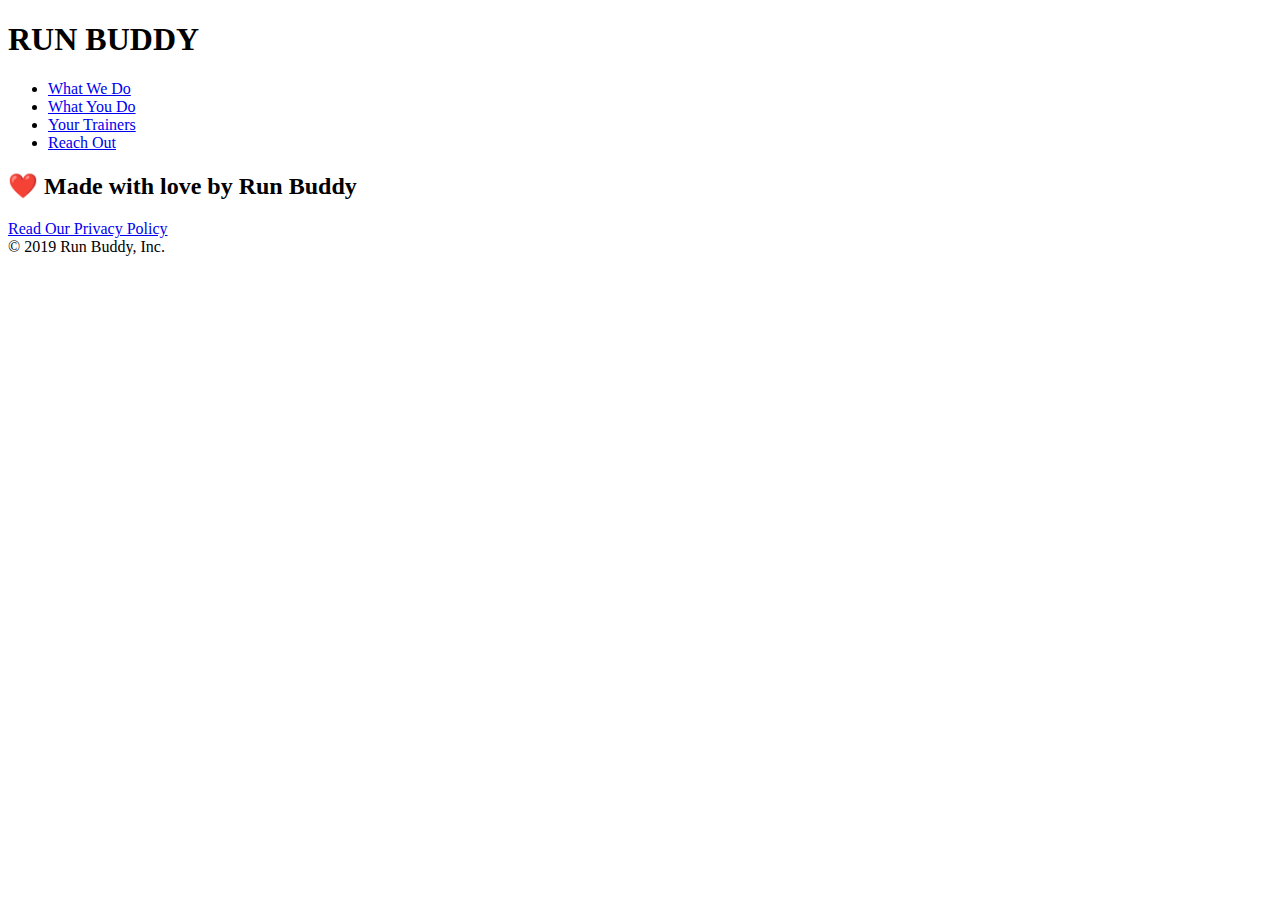
==== privacy-policy.html @ 5f7b5aab "header and footer" ====
<!DOCTYPE html>
<html lang="en">
  <head>
    <meta charset="UTF-8" />
    <title>Privacy Policy - Run Buddy</title>
  </head>
  <body>
    <header>
        <h1>
            <a>RUN BUDDY</a>
        </h1>
        <nav>
            <!-- Unordered list element -->
            <ul>
                <!-- List item element -->
                <li>
                    <!-- Anchor element -->
                    <a href="./index.html#what-we-do">What We Do</a>
                </li>
                <li>
                    <a href="./index.html#what-you-do">What You Do</a>
                </li>
                <li>
                    <a href="./index.html#your-trainers">Your Trainers</a>
                </li>
                <li>
                    <a href="./index.html#reach-out">Reach Out</a>
                </li>
            </ul>
        </nav>
    </header>
    <section class="hero">

    </section>
    <footer>
        <h2>❤️ Made with love by Run Buddy</h2>
        <div>
            <a href="#">Read Our Privacy Policy</a><br />
            &copy; 2019 Run Buddy, Inc.
        </div>
    </footer>
  </body>
</html>
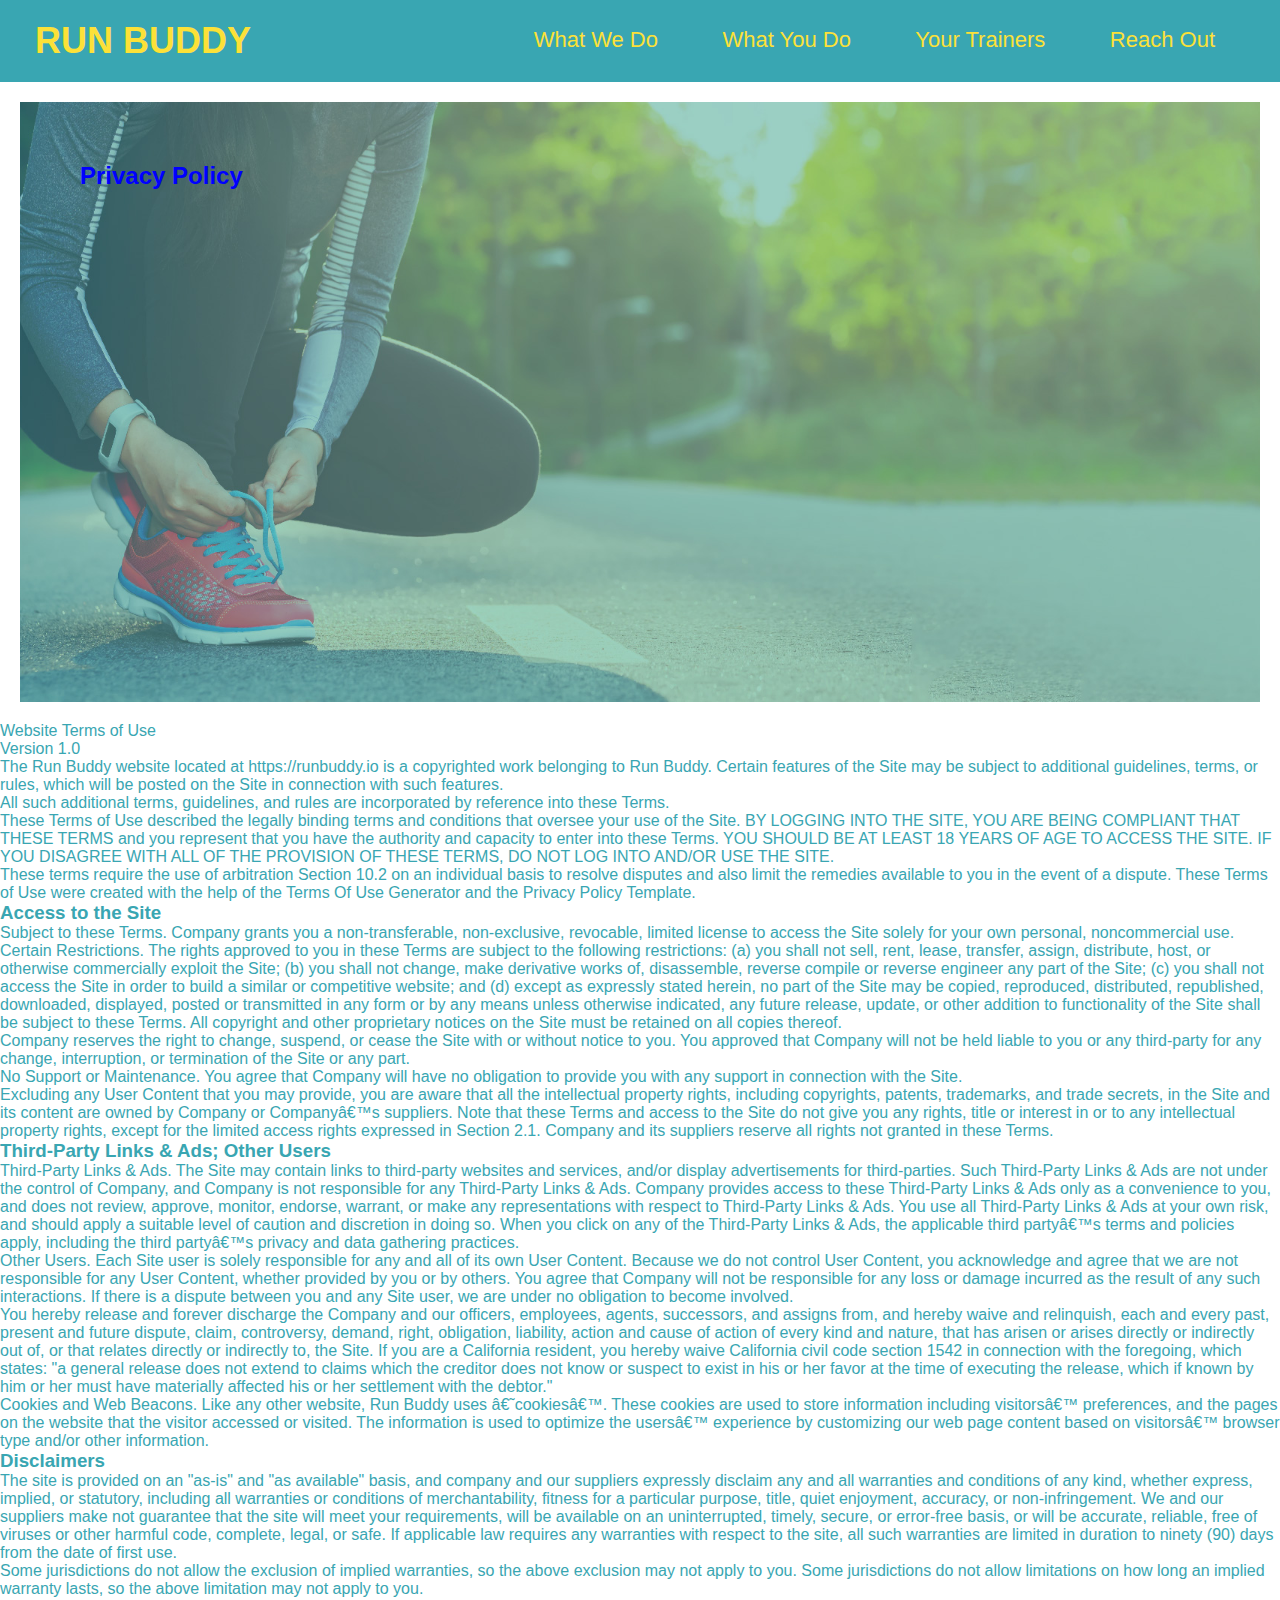
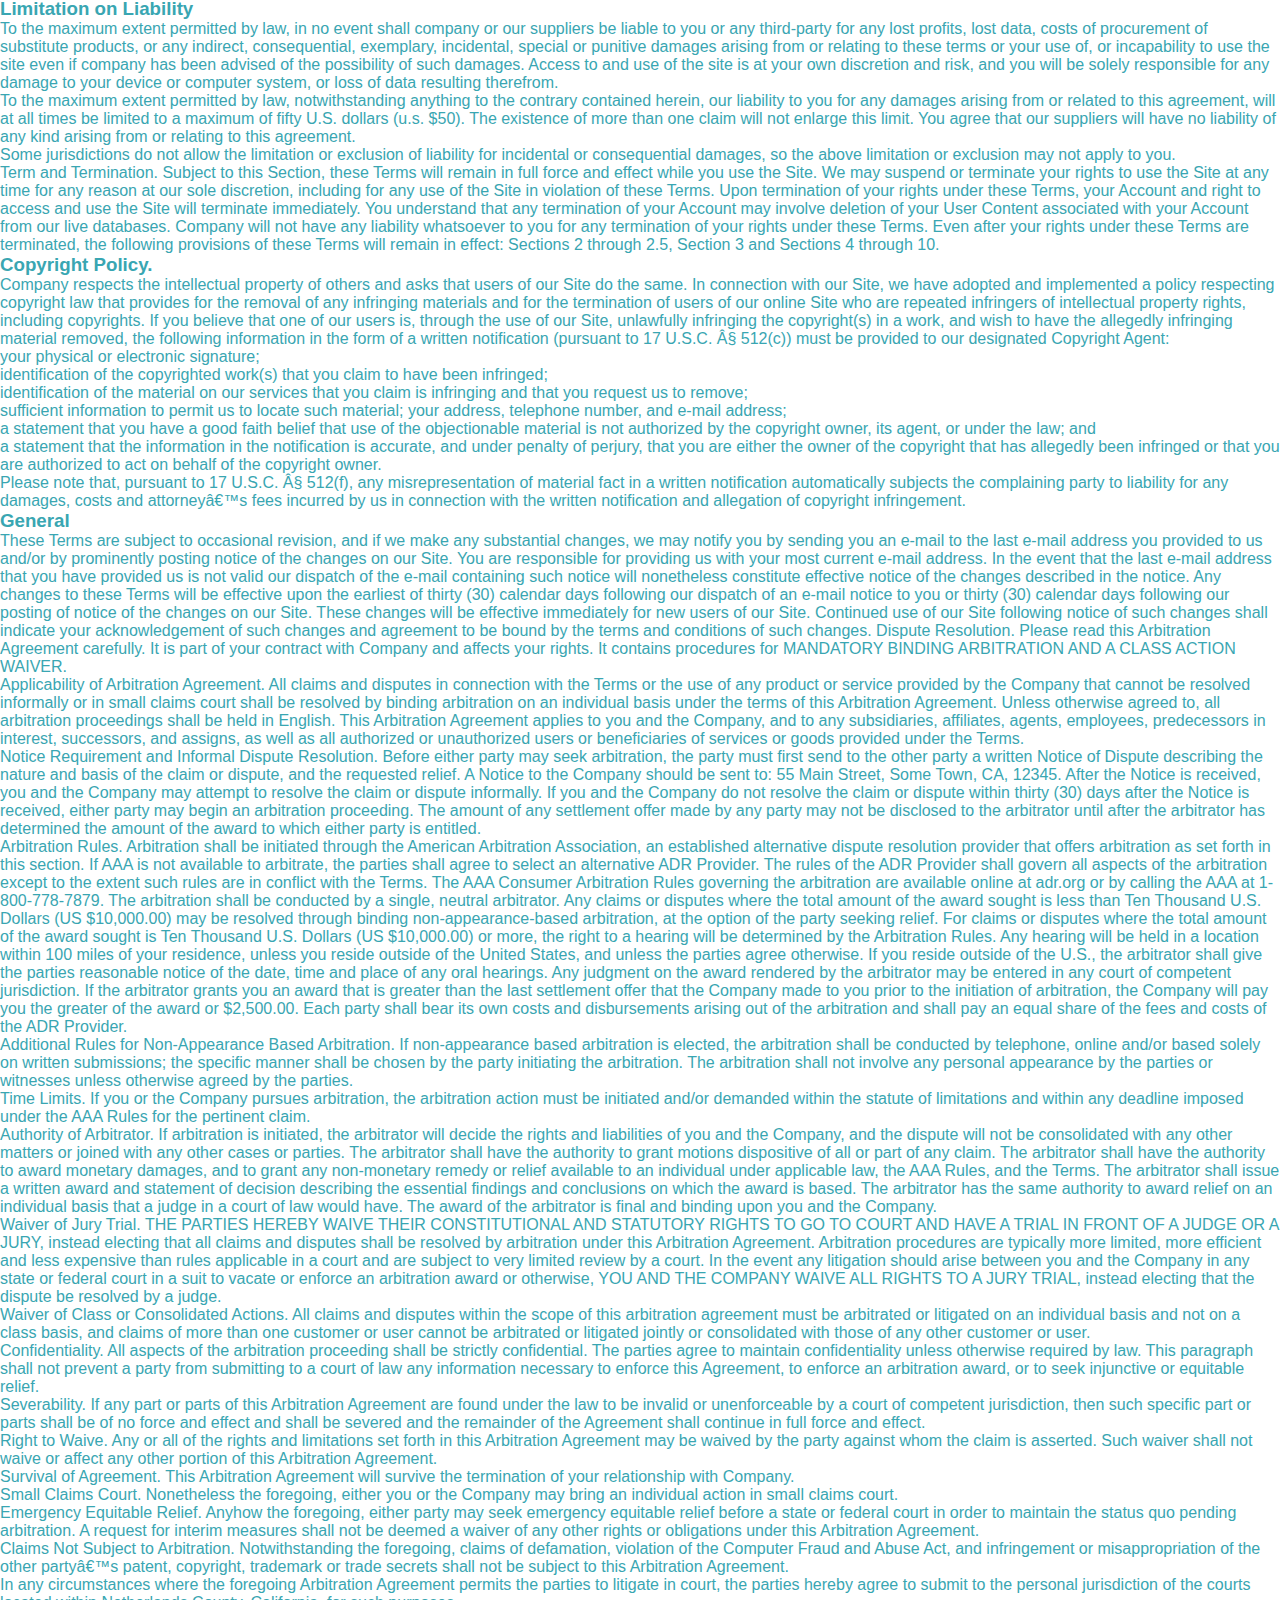
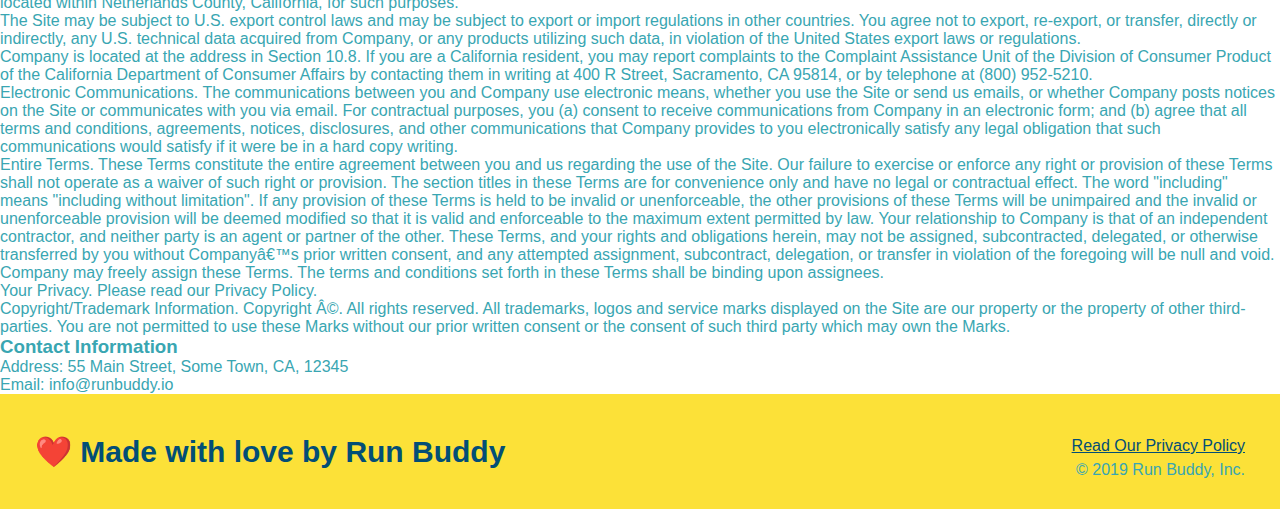
==== commit 3f3e378a: "privacy policy text added" ====
--- a/privacy-policy.html
+++ b/privacy-policy.html
@@ -1,6 +1,7 @@
 <!DOCTYPE html>
 <html lang="en">
   <head>
+    <link rel="stylesheet" href="./assets/css/2ndstyle.css"/>
     <meta charset="UTF-8" />
     <title>Privacy Policy - Run Buddy</title>
   </head>
@@ -30,8 +31,432 @@
         </nav>
     </header>
     <section class="hero">
-
+        <h2 class="page-title">
+            Privacy Policy
+        </h2>    
     </section>
+    <article class="secondary-content">
+        
+      <p>
+        Website Terms of Use
+      </p>
+
+      <p>
+        Version 1.0
+      </p>
+
+      <p>
+        The Run Buddy website located at https://runbuddy.io is a copyrighted work belonging to Run Buddy. Certain
+        features of the Site may be subject to additional guidelines, terms, or rules, which will be posted on the Site
+        in connection with such features.
+      </p>
+
+      <p>
+        All such additional terms, guidelines, and rules are incorporated by reference into these Terms.
+      </p>
+
+      <p>
+        These Terms of Use described the legally binding terms and conditions that oversee your use of the Site. BY
+        LOGGING INTO THE SITE, YOU ARE BEING COMPLIANT THAT THESE TERMS and you represent that you have the authority
+        and capacity to enter into these Terms. YOU SHOULD BE AT LEAST 18 YEARS OF AGE TO ACCESS THE SITE. IF YOU
+        DISAGREE WITH ALL OF THE PROVISION OF THESE TERMS, DO NOT LOG INTO AND/OR USE THE SITE.
+      </p>
+
+      <p>
+        These terms require the use of arbitration Section 10.2 on an individual basis to resolve disputes and also
+        limit the remedies available to you in the event of a dispute. These Terms of Use were created with the help of
+        the Terms Of Use Generator and the Privacy Policy Template.
+      </p>
+
+      <h3>
+        Access to the Site
+      </h3>
+
+      <p>
+        Subject to these Terms. Company grants you a non-transferable, non-exclusive, revocable, limited license to
+        access the Site solely for your own personal, noncommercial use.
+      </p>
+
+      <p>
+        Certain Restrictions. The rights approved to you in these Terms are subject to the following restrictions: (a)
+        you shall not sell, rent, lease, transfer, assign, distribute, host, or otherwise commercially exploit the Site;
+        (b) you shall not change, make derivative works of, disassemble, reverse compile or reverse engineer any part of
+        the Site; (c) you shall not access the Site in order to build a similar or competitive website; and (d) except
+        as expressly stated herein, no part of the Site may be copied, reproduced, distributed, republished, downloaded,
+        displayed, posted or transmitted in any form or by any means unless otherwise indicated, any future release,
+        update, or other addition to functionality of the Site shall be subject to these Terms. All copyright and other
+        proprietary notices on the Site must be retained on all copies thereof.
+      </p>
+
+      <p>
+        Company reserves the right to change, suspend, or cease the Site with or without notice to you. You approved
+        that Company will not be held liable to you or any third-party for any change, interruption, or termination of
+        the Site or any part.
+      </p>
+
+      <p>
+        No Support or Maintenance. You agree that Company will have no obligation to provide you with any support in
+        connection with the Site.
+      </p>
+
+      <p>
+        Excluding any User Content that you may provide, you are aware that all the intellectual property rights,
+        including copyrights, patents, trademarks, and trade secrets, in the Site and its content are owned by Company
+        or Companyâ€™s suppliers. Note that these Terms and access to the Site do not give you any rights, title or
+        interest in or to any intellectual property rights, except for the limited access rights expressed in Section
+        2.1. Company and its suppliers reserve all rights not granted in these Terms.
+      </p>
+
+      <h3>
+        Third-Party Links & Ads; Other Users
+      </h3>
+
+      <p>
+        Third-Party Links & Ads. The Site may contain links to third-party websites and services, and/or display
+        advertisements for third-parties. Such Third-Party Links & Ads are not under the control of Company, and Company
+        is not responsible for any Third-Party Links & Ads. Company provides access to these Third-Party Links & Ads
+        only as a convenience to you, and does not review, approve, monitor, endorse, warrant, or make any
+        representations with respect to Third-Party Links & Ads. You use all Third-Party Links & Ads at your own risk,
+        and should apply a suitable level of caution and discretion in doing so. When you click on any of the
+        Third-Party Links & Ads, the applicable third partyâ€™s terms and policies apply, including the third partyâ€™s
+        privacy and data gathering practices.
+      </p>
+
+      <p>
+        Other Users. Each Site user is solely responsible for any and all of its own User Content. Because we do not
+        control User Content, you acknowledge and agree that we are not responsible for any User Content, whether
+        provided by you or by others. You agree that Company will not be responsible for any loss or damage incurred as
+        the result of any such interactions. If there is a dispute between you and any Site user, we are under no
+        obligation to become involved.
+      </p>
+
+      <p>
+        You hereby release and forever discharge the Company and our officers, employees, agents, successors, and
+        assigns from, and hereby waive and relinquish, each and every past, present and future dispute, claim,
+        controversy, demand, right, obligation, liability, action and cause of action of every kind and nature, that has
+        arisen or arises directly or indirectly out of, or that relates directly or indirectly to, the Site. If you are
+        a California resident, you hereby waive California civil code section 1542 in connection with the foregoing,
+        which states: "a general release does not extend to claims which the creditor does not know or suspect to exist
+        in his or her favor at the time of executing the release, which if known by him or her must have materially
+        affected his or her settlement with the debtor."
+      </p>
+
+      <p>
+        Cookies and Web Beacons. Like any other website, Run Buddy uses â€˜cookiesâ€™. These cookies are used to store
+        information including visitorsâ€™ preferences, and the pages on the website that the visitor accessed or visited.
+        The information is used to optimize the usersâ€™ experience by customizing our web page content based on visitorsâ€™
+        browser type and/or other information.
+      </p>
+
+      <h3>
+        Disclaimers
+      </h3>
+
+      <p>
+        The site is provided on an "as-is" and "as available" basis, and company and our suppliers expressly disclaim
+        any and all warranties and conditions of any kind, whether express, implied, or statutory, including all
+        warranties or conditions of merchantability, fitness for a particular purpose, title, quiet enjoyment, accuracy,
+        or non-infringement. We and our suppliers make not guarantee that the site will meet your requirements, will be
+        available on an uninterrupted, timely, secure, or error-free basis, or will be accurate, reliable, free of
+        viruses or other harmful code, complete, legal, or safe. If applicable law requires any warranties with respect
+        to the site, all such warranties are limited in duration to ninety (90) days from the date of first use.
+      </p>
+
+      <p>
+        Some jurisdictions do not allow the exclusion of implied warranties, so the above exclusion may not apply to
+        you. Some jurisdictions do not allow limitations on how long an implied warranty lasts, so the above limitation
+        may not apply to you.
+      </p>
+
+      <h3>
+        Limitation on Liability
+      </h3>
+
+      <p>
+        To the maximum extent permitted by law, in no event shall company or our suppliers be liable to you or any
+        third-party for any lost profits, lost data, costs of procurement of substitute products, or any indirect,
+        consequential, exemplary, incidental, special or punitive damages arising from or relating to these terms or
+        your use of, or incapability to use the site even if company has been advised of the possibility of such
+        damages. Access to and use of the site is at your own discretion and risk, and you will be solely responsible
+        for any damage to your device or computer system, or loss of data resulting therefrom.
+      </p>
+
+      <p>
+        To the maximum extent permitted by law, notwithstanding anything to the contrary contained herein, our liability
+        to you for any damages arising from or related to this agreement, will at all times be limited to a maximum of
+        fifty U.S. dollars (u.s. $50). The existence of more than one claim will not enlarge this limit. You agree that
+        our suppliers will have no liability of any kind arising from or relating to this agreement.
+      </p>
+
+      <p>
+        Some jurisdictions do not allow the limitation or exclusion of liability for incidental or consequential
+        damages, so the above limitation or exclusion may not apply to you.
+      </p>
+
+      <p>
+        Term and Termination. Subject to this Section, these Terms will remain in full force and effect while you use
+        the Site. We may suspend or terminate your rights to use the Site at any time for any reason at our sole
+        discretion, including for any use of the Site in violation of these Terms. Upon termination of your rights under
+        these Terms, your Account and right to access and use the Site will terminate immediately. You understand that
+        any termination of your Account may involve deletion of your User Content associated with your Account from our
+        live databases. Company will not have any liability whatsoever to you for any termination of your rights under
+        these Terms. Even after your rights under these Terms are terminated, the following provisions of these Terms
+        will remain in effect: Sections 2 through 2.5, Section 3 and Sections 4 through 10.
+      </p>
+
+      <h3>
+        Copyright Policy.
+      </h3>
+
+      <p>
+        Company respects the intellectual property of others and asks that users of our Site do the same. In connection
+        with our Site, we have adopted and implemented a policy respecting copyright law that provides for the removal
+        of any infringing materials and for the termination of users of our online Site who are repeated infringers of
+        intellectual property rights, including copyrights. If you believe that one of our users is, through the use of
+        our Site, unlawfully infringing the copyright(s) in a work, and wish to have the allegedly infringing material
+        removed, the following information in the form of a written notification (pursuant to 17 U.S.C. Â§ 512(c)) must
+        be provided to our designated Copyright Agent:
+      </p>
+
+      <ul>
+        <li>
+          your physical or electronic signature;
+        </li>
+        <li>
+          identification of the copyrighted work(s) that you claim to have been infringed;
+        </li>
+        <li>
+          identification of the material on our services that you claim is infringing and that you request us to remove;
+        </li>
+        <li>
+          sufficient information to permit us to locate such material; your address, telephone number, and e-mail
+          address;
+        </li>
+        <li>
+          a statement that you have a good faith belief that use of the objectionable material is not authorized by the
+          copyright owner, its agent, or under the law; and
+        </li>
+        <li>
+          a statement that the information in the notification is accurate, and under penalty of perjury, that you are
+          either the owner of the copyright that has allegedly been infringed or that you are authorized to act on
+          behalf of the copyright owner.
+        </li>
+      </ul>
+
+      <p>
+        Please note that, pursuant to 17 U.S.C. Â§ 512(f), any misrepresentation of material fact in a written
+        notification automatically subjects the complaining party to liability for any damages, costs and attorneyâ€™s
+        fees incurred by us in connection with the written notification and allegation of copyright infringement.
+      </p>
+
+      <h3>
+        General
+      </h3>
+
+      <p>
+        These Terms are subject to occasional revision, and if we make any substantial changes, we may notify you by
+        sending you an e-mail to the last e-mail address you provided to us and/or by prominently posting notice of the
+        changes on our Site. You are responsible for providing us with your most current e-mail address. In the event
+        that the last e-mail address that you have provided us is not valid our dispatch of the e-mail containing such
+        notice will nonetheless constitute effective notice of the changes described in the notice. Any changes to these
+        Terms will be effective upon the earliest of thirty (30) calendar days following our dispatch of an e-mail
+        notice to you or thirty (30) calendar days following our posting of notice of the changes on our Site. These
+        changes will be effective immediately for new users of our Site. Continued use of our Site following notice of
+        such changes shall indicate your acknowledgement of such changes and agreement to be bound by the terms and
+        conditions of such changes. Dispute Resolution. Please read this Arbitration Agreement carefully. It is part of
+        your contract with Company and affects your rights. It contains procedures for MANDATORY BINDING ARBITRATION AND
+        A CLASS ACTION WAIVER.
+      </p>
+
+      <p>
+        Applicability of Arbitration Agreement. All claims and disputes in connection with the Terms or the use of any
+        product or service provided by the Company that cannot be resolved informally or in small claims court shall be
+        resolved by binding arbitration on an individual basis under the terms of this Arbitration Agreement. Unless
+        otherwise agreed to, all arbitration proceedings shall be held in English. This Arbitration Agreement applies to
+        you and the Company, and to any subsidiaries, affiliates, agents, employees, predecessors in interest,
+        successors, and assigns, as well as all authorized or unauthorized users or beneficiaries of services or goods
+        provided under the Terms.
+      </p>
+
+      <p>
+        Notice Requirement and Informal Dispute Resolution. Before either party may seek arbitration, the party must
+        first send to the other party a written Notice of Dispute describing the nature and basis of the claim or
+        dispute, and the requested relief. A Notice to the Company should be sent to: 55 Main Street, Some Town, CA,
+        12345. After the Notice is received, you and the Company may attempt to resolve the claim or dispute informally.
+        If you and the Company do not resolve the claim or dispute within thirty (30) days after the Notice is received,
+        either party may begin an arbitration proceeding. The amount of any settlement offer made by any party may not
+        be disclosed to the arbitrator until after the arbitrator has determined the amount of the award to which either
+        party is entitled.
+      </p>
+
+      <p>
+        Arbitration Rules. Arbitration shall be initiated through the American Arbitration Association, an established
+        alternative dispute resolution provider that offers arbitration as set forth in this section. If AAA is not
+        available to arbitrate, the parties shall agree to select an alternative ADR Provider. The rules of the ADR
+        Provider shall govern all aspects of the arbitration except to the extent such rules are in conflict with the
+        Terms. The AAA Consumer Arbitration Rules governing the arbitration are available online at adr.org or by
+        calling the AAA at 1-800-778-7879. The arbitration shall be conducted by a single, neutral arbitrator. Any
+        claims or disputes where the total amount of the award sought is less than Ten Thousand U.S. Dollars (US
+        $10,000.00) may be resolved through binding non-appearance-based arbitration, at the option of the party seeking
+        relief. For claims or disputes where the total amount of the award sought is Ten Thousand U.S. Dollars (US
+        $10,000.00) or more, the right to a hearing will be determined by the Arbitration Rules. Any hearing will be
+        held in a location within 100 miles of your residence, unless you reside outside of the United States, and
+        unless the parties agree otherwise. If you reside outside of the U.S., the arbitrator shall give the parties
+        reasonable notice of the date, time and place of any oral hearings. Any judgment on the award rendered by the
+        arbitrator may be entered in any court of competent jurisdiction. If the arbitrator grants you an award that is
+        greater than the last settlement offer that the Company made to you prior to the initiation of arbitration, the
+        Company will pay you the greater of the award or $2,500.00. Each party shall bear its own costs and
+        disbursements arising out of the arbitration and shall pay an equal share of the fees and costs of the ADR
+        Provider.
+      </p>
+
+      <p>
+        Additional Rules for Non-Appearance Based Arbitration. If non-appearance based arbitration is elected, the
+        arbitration shall be conducted by telephone, online and/or based solely on written submissions; the specific
+        manner shall be chosen by the party initiating the arbitration. The arbitration shall not involve any personal
+        appearance by the parties or witnesses unless otherwise agreed by the parties.
+      </p>
+
+      <p>
+        Time Limits. If you or the Company pursues arbitration, the arbitration action must be initiated and/or demanded
+        within the statute of limitations and within any deadline imposed under the AAA Rules for the pertinent claim.
+      </p>
+
+      <p>
+        Authority of Arbitrator. If arbitration is initiated, the arbitrator will decide the rights and liabilities of
+        you and the Company, and the dispute will not be consolidated with any other matters or joined with any other
+        cases or parties. The arbitrator shall have the authority to grant motions dispositive of all or part of any
+        claim. The arbitrator shall have the authority to award monetary damages, and to grant any non-monetary remedy
+        or relief available to an individual under applicable law, the AAA Rules, and the Terms. The arbitrator shall
+        issue a written award and statement of decision describing the essential findings and conclusions on which the
+        award is based. The arbitrator has the same authority to award relief on an individual basis that a judge in a
+        court of law would have. The award of the arbitrator is final and binding upon you and the Company.
+      </p>
+
+      <p>
+        Waiver of Jury Trial. THE PARTIES HEREBY WAIVE THEIR CONSTITUTIONAL AND STATUTORY RIGHTS TO GO TO COURT AND HAVE
+        A TRIAL IN FRONT OF A JUDGE OR A JURY, instead electing that all claims and disputes shall be resolved by
+        arbitration under this Arbitration Agreement. Arbitration procedures are typically more limited, more efficient
+        and less expensive than rules applicable in a court and are subject to very limited review by a court. In the
+        event any litigation should arise between you and the Company in any state or federal court in a suit to vacate
+        or enforce an arbitration award or otherwise, YOU AND THE COMPANY WAIVE ALL RIGHTS TO A JURY TRIAL, instead
+        electing that the dispute be resolved by a judge.
+      </p>
+
+      <p>
+        Waiver of Class or Consolidated Actions. All claims and disputes within the scope of this arbitration agreement
+        must be arbitrated or litigated on an individual basis and not on a class basis, and claims of more than one
+        customer or user cannot be arbitrated or litigated jointly or consolidated with those of any other customer or
+        user.
+      </p>
+
+      <p>
+        Confidentiality. All aspects of the arbitration proceeding shall be strictly confidential. The parties agree to
+        maintain confidentiality unless otherwise required by law. This paragraph shall not prevent a party from
+        submitting to a court of law any information necessary to enforce this Agreement, to enforce an arbitration
+        award, or to seek injunctive or equitable relief.
+      </p>
+
+      <p>
+        Severability. If any part or parts of this Arbitration Agreement are found under the law to be invalid or
+        unenforceable by a court of competent jurisdiction, then such specific part or parts shall be of no force and
+        effect and shall be severed and the remainder of the Agreement shall continue in full force and effect.
+      </p>
+
+      <p>
+        Right to Waive. Any or all of the rights and limitations set forth in this Arbitration Agreement may be waived
+        by the party against whom the claim is asserted. Such waiver shall not waive or affect any other portion of this
+        Arbitration Agreement.
+      </p>
+
+      <p>
+        Survival of Agreement. This Arbitration Agreement will survive the termination of your relationship with
+        Company.
+      </p>
+
+      <p>
+        Small Claims Court. Nonetheless the foregoing, either you or the Company may bring an individual action in small
+        claims court.
+      </p>
+
+      <p>
+        Emergency Equitable Relief. Anyhow the foregoing, either party may seek emergency equitable relief before a
+        state or federal court in order to maintain the status quo pending arbitration. A request for interim measures
+        shall not be deemed a waiver of any other rights or obligations under this Arbitration Agreement.
+      </p>
+
+      <p>
+        Claims Not Subject to Arbitration. Notwithstanding the foregoing, claims of defamation, violation of the
+        Computer Fraud and Abuse Act, and infringement or misappropriation of the other partyâ€™s patent, copyright,
+        trademark or trade secrets shall not be subject to this Arbitration Agreement.
+      </p>
+
+      <p>
+        In any circumstances where the foregoing Arbitration Agreement permits the parties to litigate in court, the
+        parties hereby agree to submit to the personal jurisdiction of the courts located within Netherlands County,
+        California, for such purposes.
+      </p>
+
+      <p>
+        The Site may be subject to U.S. export control laws and may be subject to export or import regulations in other
+        countries. You agree not to export, re-export, or transfer, directly or indirectly, any U.S. technical data
+        acquired from Company, or any products utilizing such data, in violation of the United States export laws or
+        regulations.
+      </p>
+
+      <p>
+        Company is located at the address in Section 10.8. If you are a California resident, you may report complaints
+        to the Complaint Assistance Unit of the Division of Consumer Product of the California Department of Consumer
+        Affairs by contacting them in writing at 400 R Street, Sacramento, CA 95814, or by telephone at (800) 952-5210.
+      </p>
+
+      <p>
+        Electronic Communications. The communications between you and Company use electronic means, whether you use the
+        Site or send us emails, or whether Company posts notices on the Site or communicates with you via email. For
+        contractual purposes, you (a) consent to receive communications from Company in an electronic form; and (b)
+        agree that all terms and conditions, agreements, notices, disclosures, and other communications that Company
+        provides to you electronically satisfy any legal obligation that such communications would satisfy if it were be
+        in a hard copy writing.
+      </p>
+
+      <p>
+        Entire Terms. These Terms constitute the entire agreement between you and us regarding the use of the Site. Our
+        failure to exercise or enforce any right or provision of these Terms shall not operate as a waiver of such right
+        or provision. The section titles in these Terms are for convenience only and have no legal or contractual
+        effect. The word "including" means "including without limitation". If any provision of these Terms is held to be
+        invalid or unenforceable, the other provisions of these Terms will be unimpaired and the invalid or
+        unenforceable provision will be deemed modified so that it is valid and enforceable to the maximum extent
+        permitted by law. Your relationship to Company is that of an independent contractor, and neither party is an
+        agent or partner of the other. These Terms, and your rights and obligations herein, may not be assigned,
+        subcontracted, delegated, or otherwise transferred by you without Companyâ€™s prior written consent, and any
+        attempted assignment, subcontract, delegation, or transfer in violation of the foregoing will be null and void.
+        Company may freely assign these Terms. The terms and conditions set forth in these Terms shall be binding upon
+        assignees.
+      </p>
+
+      <p>
+        Your Privacy. Please read our Privacy Policy.
+      </p>
+
+      <p>
+        Copyright/Trademark Information. Copyright Â©. All rights reserved. All trademarks, logos and service marks
+        displayed on the Site are our property or the property of other third-parties. You are not permitted to use
+        these Marks without our prior written consent or the consent of such third party which may own the Marks.
+      </p>
+
+      <h3>
+        Contact Information
+      </h3>
+
+      <p>
+        Address: 55 Main Street, Some Town, CA, 12345
+      </p>
+
+      <p>
+        Email: info@runbuddy.io
+      </p>
+
+    </article>
     <footer>
         <h2>❤️ Made with love by Run Buddy</h2>
         <div>
--- a/assets/css/2ndstyle.css
+++ b/assets/css/2ndstyle.css
@@ -0,0 +1,280 @@
+* {
+    margin: 0;
+    padding: 0;
+    box-sizing: border-box;
+}
+
+body {
+    /* more on this crazy alphanumerical value in a minute! */
+    color: #39a6b2;
+    font-family: Helvetica, Arial, sans-serif;    
+}
+
+/* apply styles to <header> */
+header {
+    padding: 20px 35px;
+    background-color:  #39a6b2;
+}
+
+header h1 {
+    font-weight: bold;
+    font-size: 36px;
+    color: #fce138;
+    margin: 0;
+    display: inline;
+}
+
+header a {
+    text-decoration: none;
+    color: #fce138;
+}
+
+header nav {
+    float: right;
+    margin: 7px 0;
+}
+
+header nav ul li {
+    display: inline;
+}
+
+header nav ul li a {
+    margin: 0 30px;
+    font-weight: ligther;
+    font-size: 22px;
+}
+
+footer {
+  background: #fce138;
+  width: 100%;
+  padding: 40px 35px;
+}
+
+footer h2 {
+    display: inline;
+    color: #024e76;
+    font-size: 30px;
+    margin: 0;
+}
+
+footer div {
+    float: right;
+    line-height: 1.5;
+    text-align: right;
+}
+
+footer a {
+    color: #024e76;
+}
+
+section {
+    padding: 60px;
+}
+
+/* Hero Style Start */
+.hero {
+    background-image: url("../images/hero-bg.jpg");
+    height: 600px;
+    background-size: cover;
+    background-position: center;
+    position: relative;
+    margin: 20px;
+    background-color: white;
+    font size: 20px;
+    color: blue;
+}
+/* Hero Style End */
+
+.hero-secondary {
+    margin: 20px;
+    background-color: black;
+    font-size: 20px;
+    color: red;
+  }
+
+.hero-form {
+    background-color: #fce138;
+    padding: 20px;
+    width: 500px;
+    color: #024e76;
+    border: solid 3px #024e76;
+    position: absolute;
+    bottom: 120px;
+    right: 140px;
+}
+
+.hero-form h3 {
+    font-size: 24;
+    margin: 0;
+}
+
+.hero-form p {
+    margin: 5px 0 15px 0;
+}
+
+.form-input {
+    border: 1px solid #024e76;
+    display: block;
+    padding: 7px 15px;
+    font-size: 16px;
+    color: #024e76;
+    width: 100%;
+    margin-bottom: 15px;
+}
+
+.hero-form label {
+    margin: 0 5px;
+}
+
+.hero-form button {
+    color: #fce138;
+    background-color: #024e76;
+    border: none;
+    padding: 10px 20px;
+    font-size: 16px;
+}
+/* HERO STYLES END */
+
+.intro {
+    text-align: center;
+}
+
+.intro p {
+    line-height: 1.7;
+    color: #39a6b2;
+    width: 80%;
+    font-size: 20px;
+    margin: 0 auto;
+  }
+
+  .steps { 
+    text-align: center;
+    background: #fce138;
+  }
+  
+  .section-title {
+    font-size: 55px;
+    color: #024e76;
+    margin-bottom: 35px;
+    padding: 0 100px 20px 100px;
+    display: inline-block;
+    border-bottom: 3px solid;
+  }
+  
+  .primary-border {
+    border-color: #fce138;
+  }
+  
+  .secondary-border {
+    border-color: #39a6b2;
+  }
+
+  .steps div {
+    margin-bottom: 80px;
+  }
+  
+  .steps img {
+    width: 15%;
+    margin: 10px 0;
+  } 
+  
+  .steps h3 {
+    color: #024e76;
+    font-size: 46px;
+    margin-top: 10px;
+  }
+  
+  .steps p {
+    color: #39a6b2;
+    font-size: 23px;
+  }
+  
+  .steps span {
+    font-size: 38px;
+  }
+
+  .trainers {
+    text-align: center;
+  }
+
+  .trainer {
+    width: 900px;
+    margin: 0 auto 30px auto;
+    background: #024e76;
+    color: #fce138;
+    overflow: auto
+  }
+
+  .trainer img {
+    width: 35%;
+    float: left;
+  }
+  
+  .trainer-bio {
+    padding: 35px;
+    float: left;
+    width: 65%;
+  }
+
+  .text-left {
+    text-align: left;
+  }
+  
+  .text-right {
+    text-align: right;
+  }
+
+  .trainer-bio h3 {
+    font-size: 32px;
+    margin-bottom: 8px;
+  }
+  
+  .trainer-bio h4 {
+    font-weight: lighter;
+    font-size: 26px;
+    margin-bottom: 25px;
+  }
+  
+  .trainer-bio p {
+    font-size: 17px;
+    line-height: 1.3;
+  }
+
+  .contact {
+    text-align: center;
+    background: #024e76;
+  }
+
+  .contact h2 {
+    color: #fce138;
+  }
+
+  .contact-info iframe {
+    width: 400px;
+    height: 400px;
+  }
+
+  .contact-info div {
+    width: 410px;
+    display: inline-block;
+    vertical-align: top;
+    text-align: left;
+    margin: 30px 0 0 60px;
+    color: white;
+  }
+
+  .contact-info h3 {
+    color: #fce138;
+    font-size: 32px;
+  }
+  
+  .contact-info p, .contact-info address {
+    margin: 20px 0;
+    line-height: 1.5;
+    font-size: 20px;
+    font-style: normal;
+  }
+  
+  .contact-info a {
+    color: #fce138;
+  }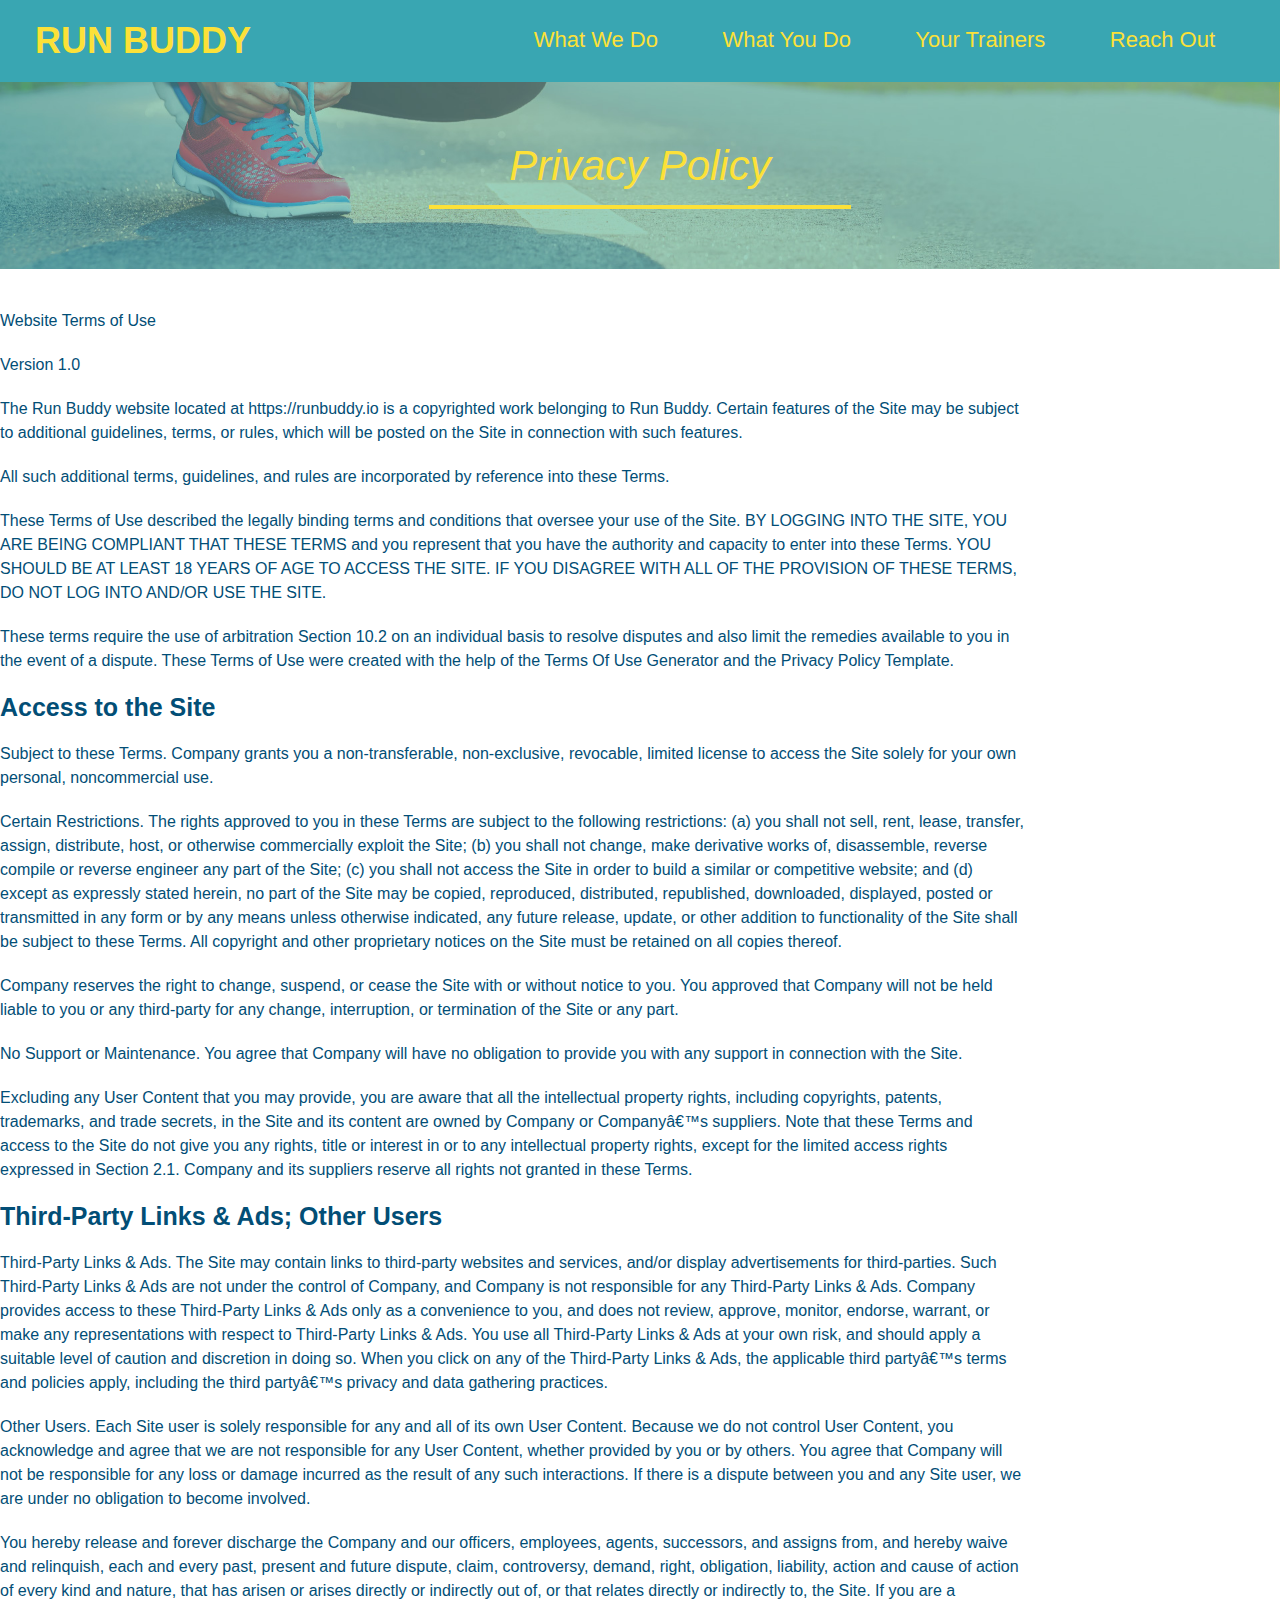
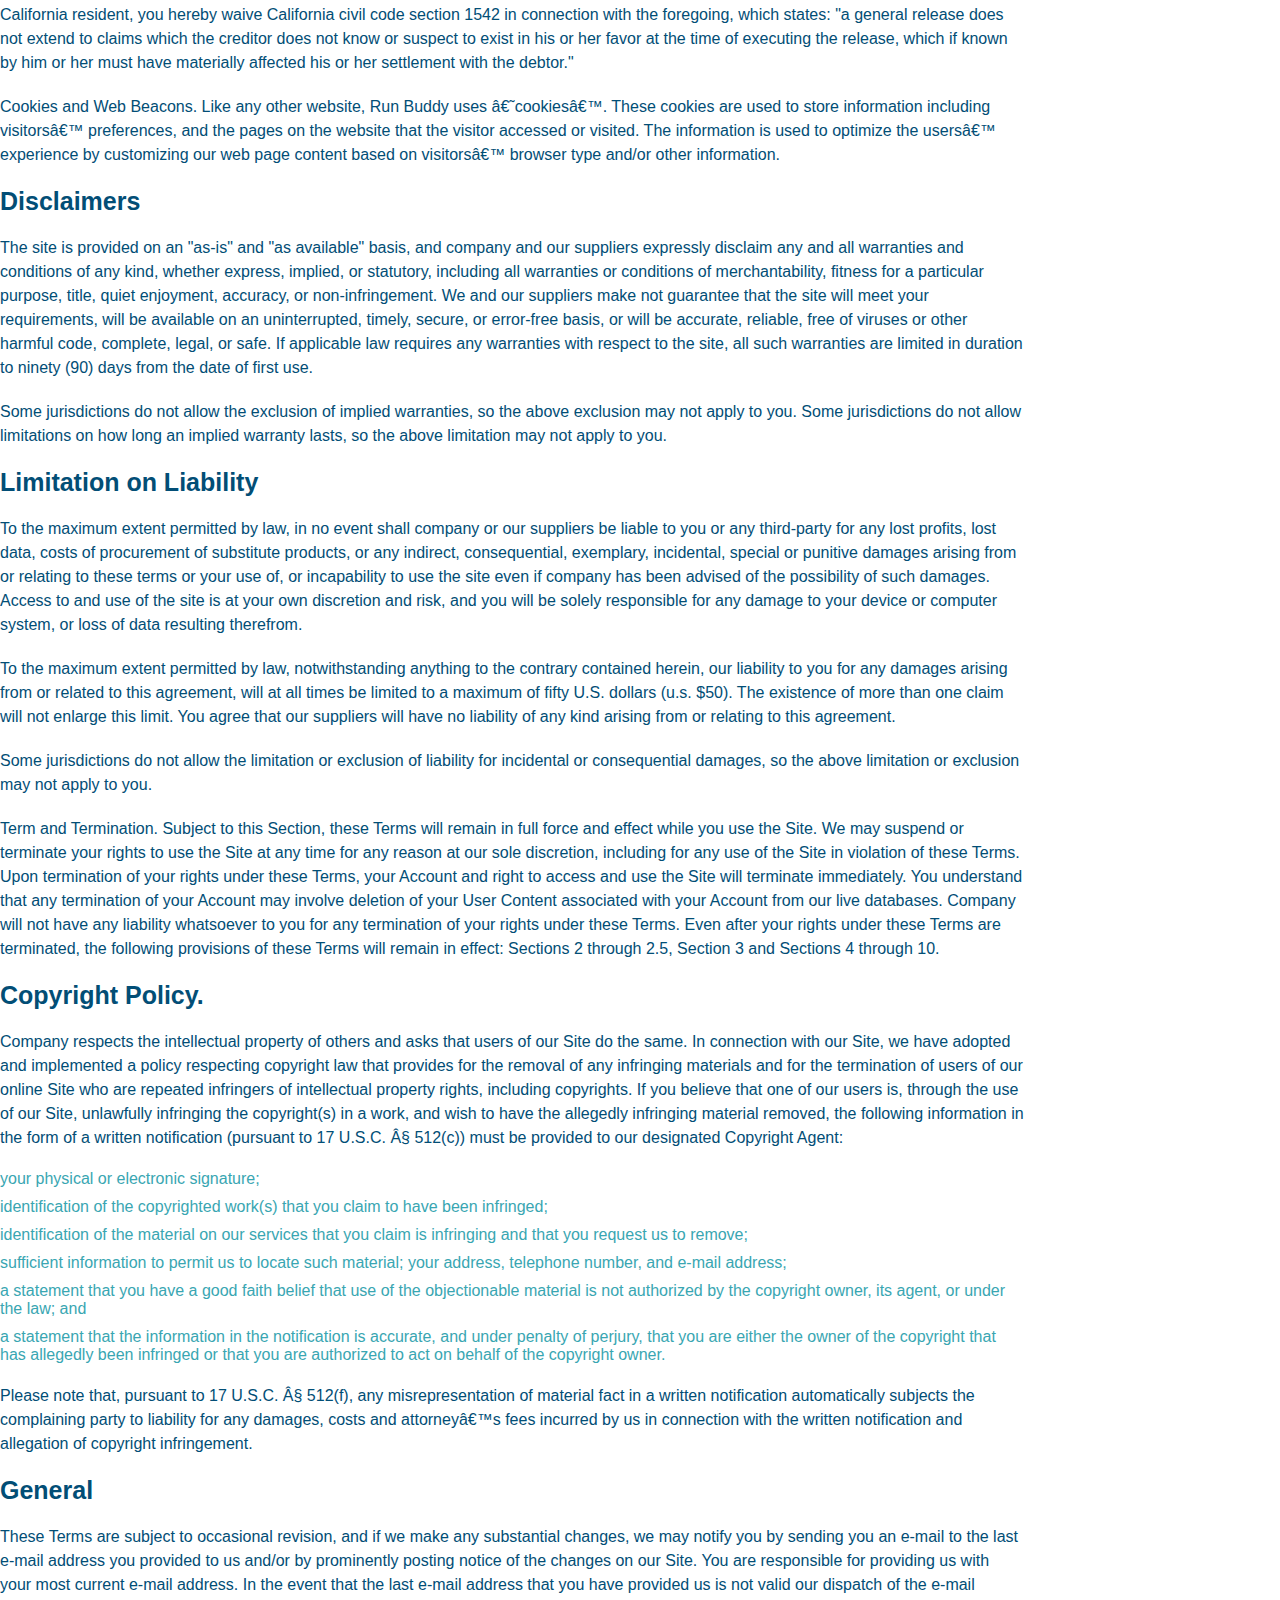
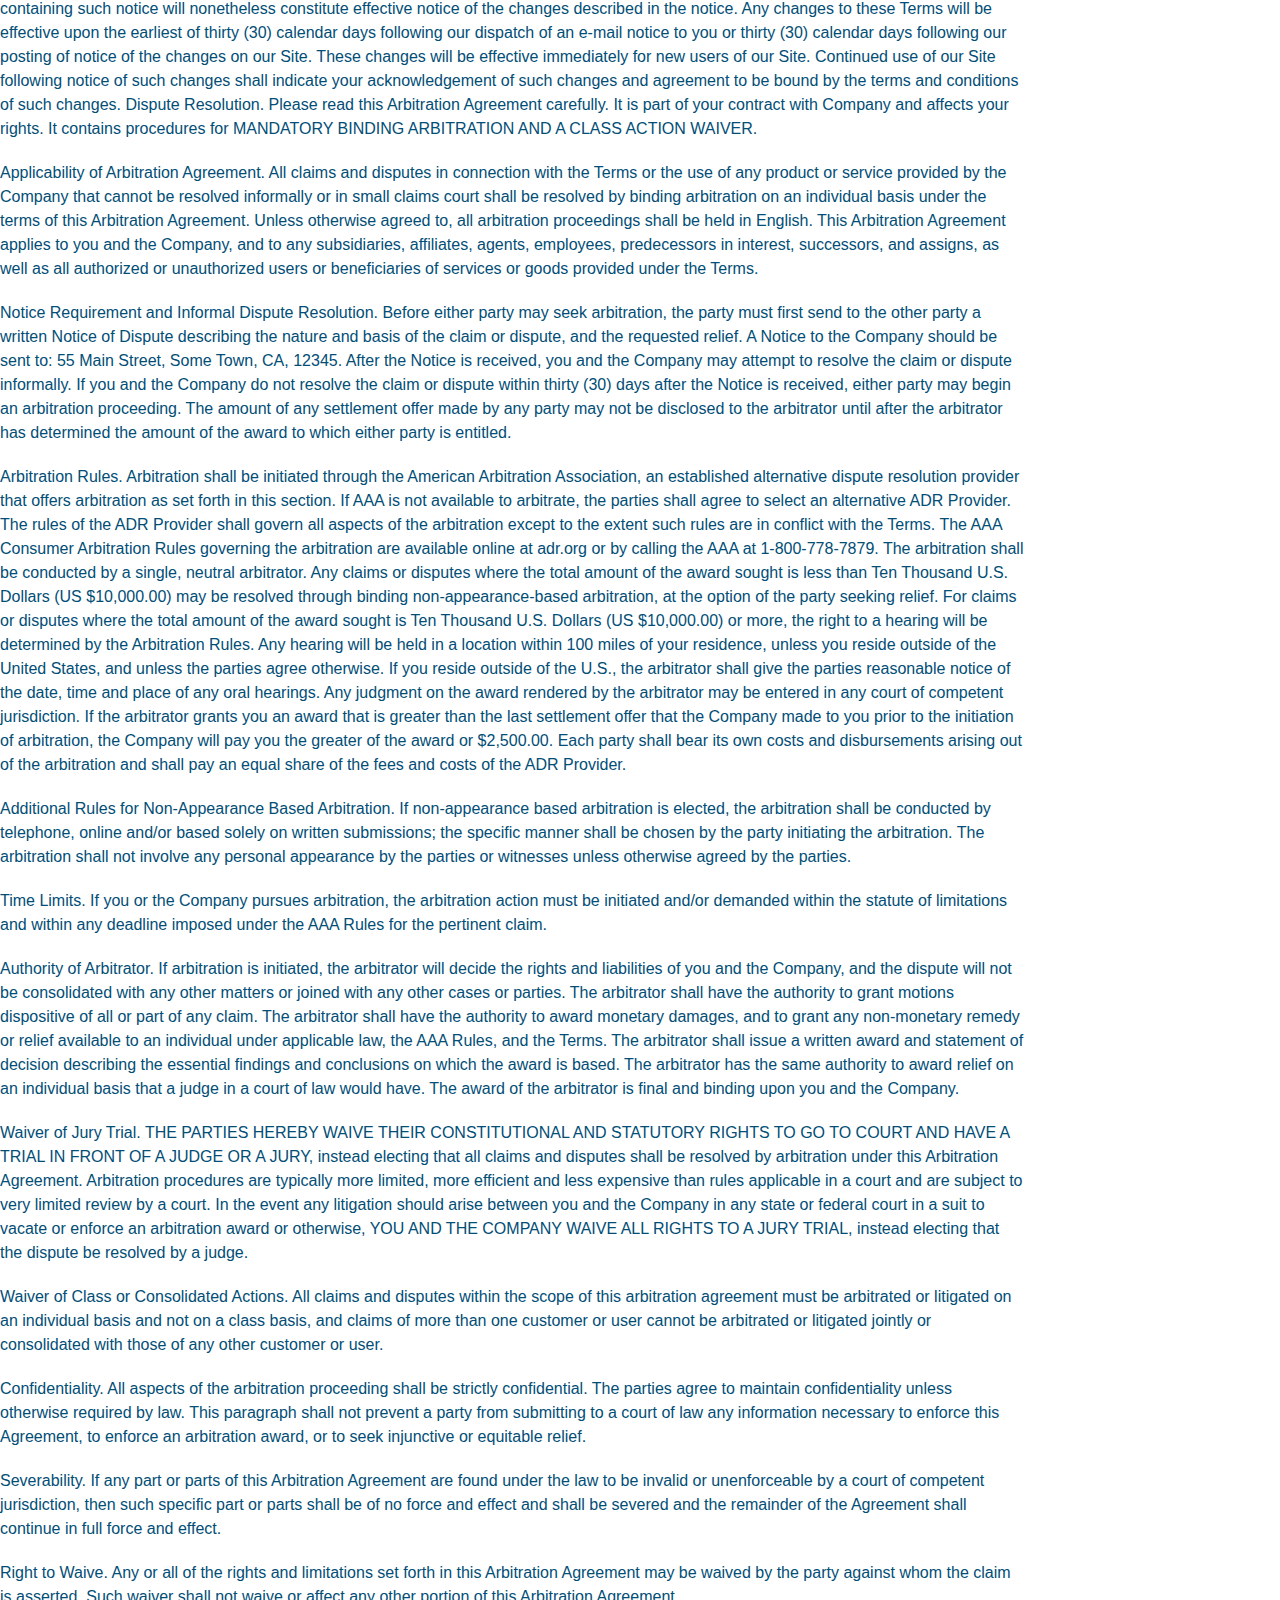
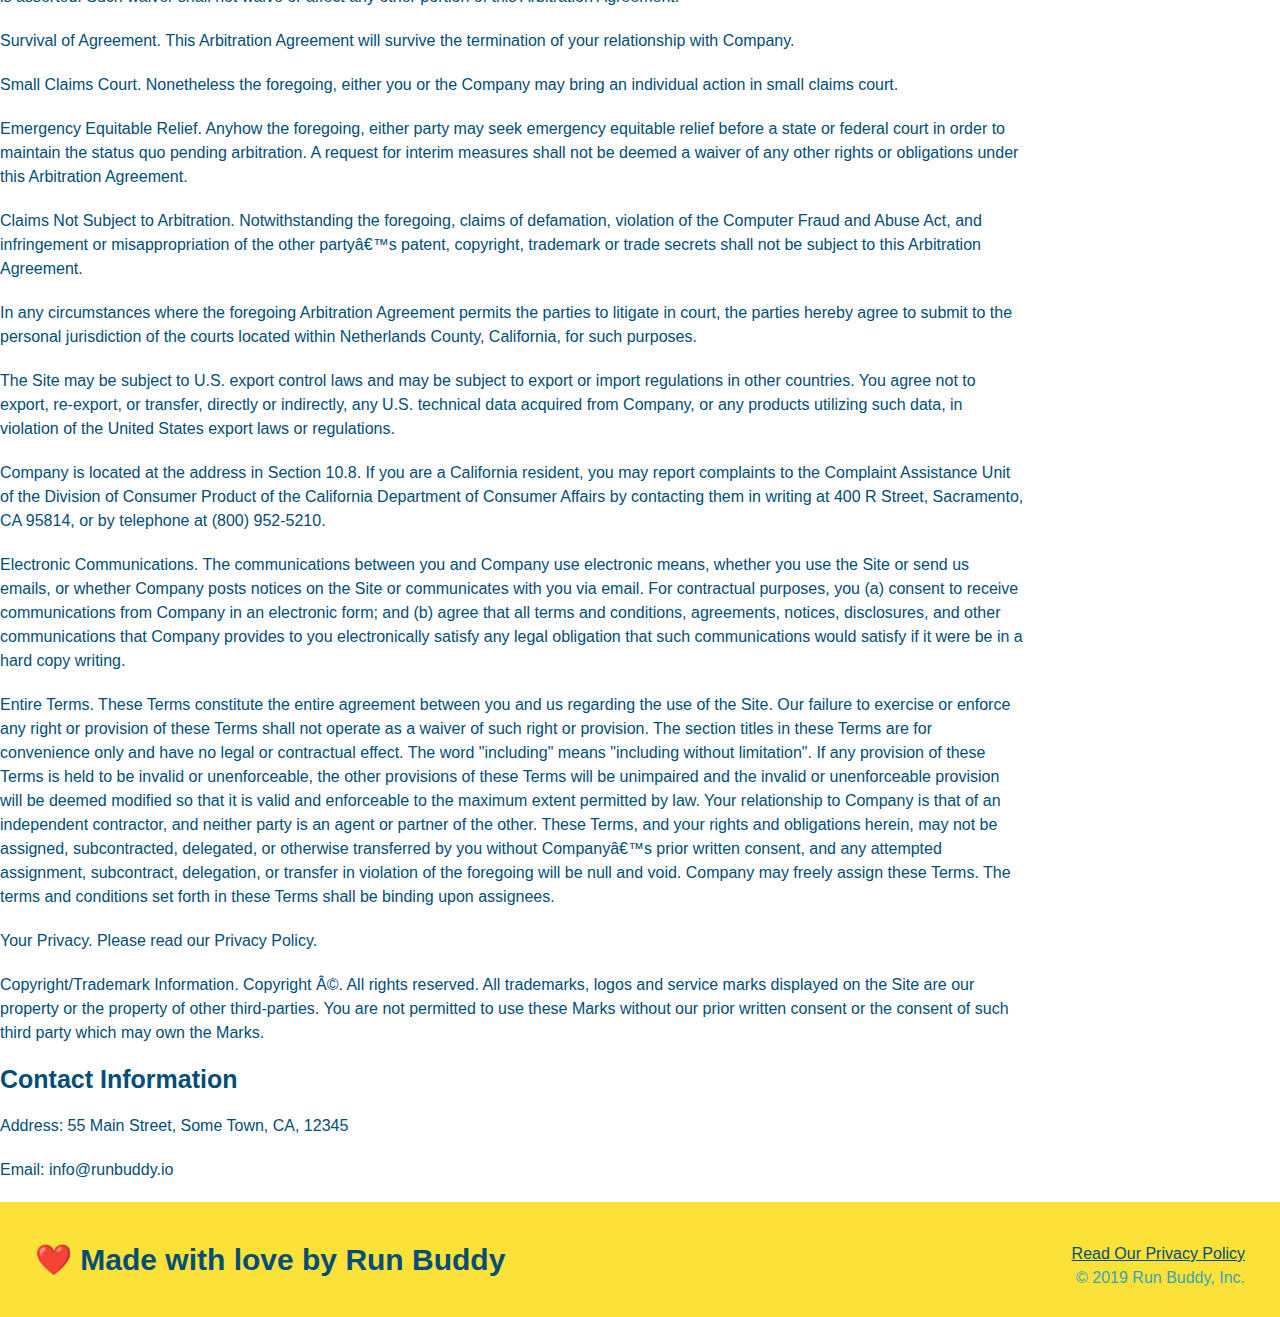
==== commit f0992bb6: "finished privacy policy" ====
--- a/privacy-policy.html
+++ b/privacy-policy.html
@@ -1,6 +1,7 @@
 <!DOCTYPE html>
 <html lang="en">
   <head>
+    <link rel="stylesheet" href="./assets/css/style.css"/>
     <link rel="stylesheet" href="./assets/css/2ndstyle.css"/>
     <meta charset="UTF-8" />
     <title>Privacy Policy - Run Buddy</title>
--- a/assets/css/style.css
+++ b/assets/css/style.css
@@ -0,0 +1,269 @@
+* {
+    margin: 0;
+    padding: 0;
+    box-sizing: border-box;
+}
+
+body {
+    /* more on this crazy alphanumerical value in a minute! */
+    color: #39a6b2;
+    font-family: Helvetica, Arial, sans-serif;    
+}
+
+/* apply styles to <header> */
+header {
+    padding: 20px 35px;
+    background-color:  #39a6b2;
+}
+
+header h1 {
+    font-weight: bold;
+    font-size: 36px;
+    color: #fce138;
+    margin: 0;
+    display: inline;
+}
+
+header a {
+    text-decoration: none;
+    color: #fce138;
+}
+
+header nav {
+    float: right;
+    margin: 7px 0;
+}
+
+header nav ul li {
+    display: inline;
+}
+
+header nav ul li a {
+    margin: 0 30px;
+    font-weight: ligther;
+    font-size: 22px;
+}
+
+footer {
+  background: #fce138;
+  width: 100%;
+  padding: 40px 35px;
+}
+
+footer h2 {
+    display: inline;
+    color: #024e76;
+    font-size: 30px;
+    margin: 0;
+}
+
+footer div {
+    float: right;
+    line-height: 1.5;
+    text-align: right;
+}
+
+footer a {
+    color: #024e76;
+}
+
+section {
+    padding: 60px;
+}
+
+/* Hero Style Start */
+.hero {
+    background-image: url("../images/hero-bg.jpg");
+    height: 600px;
+    background-size: cover;
+    background-position: center;
+    position: relative;
+}
+/* Hero Style End */
+
+.hero-form {
+    background-color: #fce138;
+    padding: 20px;
+    width: 500px;
+    color: #024e76;
+    border: solid 3px #024e76;
+    position: absolute;
+    bottom: 120px;
+    right: 140px;
+}
+
+.hero-form h3 {
+    font-size: 24;
+    margin: 0;
+}
+
+.hero-form p {
+    margin: 5px 0 15px 0;
+}
+
+.form-input {
+    border: 1px solid #024e76;
+    display: block;
+    padding: 7px 15px;
+    font-size: 16px;
+    color: #024e76;
+    width: 100%;
+    margin-bottom: 15px;
+}
+
+.hero-form label {
+    margin: 0 5px;
+}
+
+.hero-form button {
+    color: #fce138;
+    background-color: #024e76;
+    border: none;
+    padding: 10px 20px;
+    font-size: 16px;
+}
+/* HERO STYLES END */
+
+.intro {
+    text-align: center;
+}
+
+.intro p {
+    line-height: 1.7;
+    color: #39a6b2;
+    width: 80%;
+    font-size: 20px;
+    margin: 0 auto;
+  }
+
+  .steps { 
+    text-align: center;
+    background: #fce138;
+  }
+  
+  .section-title {
+    font-size: 55px;
+    color: #024e76;
+    margin-bottom: 35px;
+    padding: 0 100px 20px 100px;
+    display: inline-block;
+    border-bottom: 3px solid;
+  }
+  
+  .primary-border {
+    border-color: #fce138;
+  }
+  
+  .secondary-border {
+    border-color: #39a6b2;
+  }
+
+  .steps div {
+    margin-bottom: 80px;
+  }
+  
+  .steps img {
+    width: 15%;
+    margin: 10px 0;
+  } 
+  
+  .steps h3 {
+    color: #024e76;
+    font-size: 46px;
+    margin-top: 10px;
+  }
+  
+  .steps p {
+    color: #39a6b2;
+    font-size: 23px;
+  }
+  
+  .steps span {
+    font-size: 38px;
+  }
+
+  .trainers {
+    text-align: center;
+  }
+
+  .trainer {
+    width: 900px;
+    margin: 0 auto 30px auto;
+    background: #024e76;
+    color: #fce138;
+    overflow: auto
+  }
+
+  .trainer img {
+    width: 35%;
+    float: left;
+  }
+  
+  .trainer-bio {
+    padding: 35px;
+    float: left;
+    width: 65%;
+  }
+
+  .text-left {
+    text-align: left;
+  }
+  
+  .text-right {
+    text-align: right;
+  }
+
+  .trainer-bio h3 {
+    font-size: 32px;
+    margin-bottom: 8px;
+  }
+  
+  .trainer-bio h4 {
+    font-weight: lighter;
+    font-size: 26px;
+    margin-bottom: 25px;
+  }
+  
+  .trainer-bio p {
+    font-size: 17px;
+    line-height: 1.3;
+  }
+
+  .contact {
+    text-align: center;
+    background: #024e76;
+  }
+
+  .contact h2 {
+    color: #fce138;
+  }
+
+  .contact-info iframe {
+    width: 400px;
+    height: 400px;
+  }
+
+  .contact-info div {
+    width: 410px;
+    display: inline-block;
+    vertical-align: top;
+    text-align: left;
+    margin: 30px 0 0 60px;
+    color: white;
+  }
+
+  .contact-info h3 {
+    color: #fce138;
+    font-size: 32px;
+  }
+  
+  .contact-info p, .contact-info address {
+    margin: 20px 0;
+    line-height: 1.5;
+    font-size: 20px;
+    font-style: normal;
+  }
+  
+  .contact-info a {
+    color: #fce138;
+  }--- a/assets/css/2ndstyle.css
+++ b/assets/css/2ndstyle.css
@@ -1,280 +1,41 @@
-* {
-    margin: 0;
-    padding: 0;
-    box-sizing: border-box;
+.hero {
+  background-position: bottom;
+  height: auto;
+  text-align: center;
+  margin-bottom: 40px;
 }
 
-body {
-    /* more on this crazy alphanumerical value in a minute! */
-    color: #39a6b2;
-    font-family: Helvetica, Arial, sans-serif;    
+.page-title {
+  color: #fce138
 }
 
-/* apply styles to <header> */
-header {
-    padding: 20px 35px;
-    background-color:  #39a6b2;
+.hero h2 {
+  display: inline-block;
+  border-bottom: 4px solid;
+  padding: 0 80px 15px 80px;
+  font-weight: normal;
+  font-size: 42px;
+  font-style: italic;
 }
 
-header h1 {
-    font-weight: bold;
-    font-size: 36px;
-    color: #fce138;
-    margin: 0;
-    display: inline;
+.secondary-content {
+  width: 80%;
+  margin: center;
+  color: #024e76;
 }
 
-header a {
-    text-decoration: none;
-    color: #fce138;
+.secondary-content h3 {
+  font-size: 25px;
+  margin: 20px 0 20px 0
 }
 
-header nav {
-    float: right;
-    margin: 7px 0;
+.secondary-content p {
+  font-size: 16px;
+  line-height: 1.5;
+  margin: 20px 0 20px 0
 }
 
-header nav ul li {
-    display: inline;
-}
-
-header nav ul li a {
-    margin: 0 30px;
-    font-weight: ligther;
-    font-size: 22px;
-}
-
-footer {
-  background: #fce138;
-  width: 100%;
-  padding: 40px 35px;
-}
-
-footer h2 {
-    display: inline;
-    color: #024e76;
-    font-size: 30px;
-    margin: 0;
-}
-
-footer div {
-    float: right;
-    line-height: 1.5;
-    text-align: right;
-}
-
-footer a {
-    color: #024e76;
-}
-
-section {
-    padding: 60px;
-}
-
-/* Hero Style Start */
-.hero {
-    background-image: url("../images/hero-bg.jpg");
-    height: 600px;
-    background-size: cover;
-    background-position: center;
-    position: relative;
-    margin: 20px;
-    background-color: white;
-    font size: 20px;
-    color: blue;
-}
-/* Hero Style End */
-
-.hero-secondary {
-    margin: 20px;
-    background-color: black;
-    font-size: 20px;
-    color: red;
-  }
-
-.hero-form {
-    background-color: #fce138;
-    padding: 20px;
-    width: 500px;
-    color: #024e76;
-    border: solid 3px #024e76;
-    position: absolute;
-    bottom: 120px;
-    right: 140px;
-}
-
-.hero-form h3 {
-    font-size: 24;
-    margin: 0;
-}
-
-.hero-form p {
-    margin: 5px 0 15px 0;
-}
-
-.form-input {
-    border: 1px solid #024e76;
-    display: block;
-    padding: 7px 15px;
-    font-size: 16px;
-    color: #024e76;
-    width: 100%;
-    margin-bottom: 15px;
-}
-
-.hero-form label {
-    margin: 0 5px;
-}
-
-.hero-form button {
-    color: #fce138;
-    background-color: #024e76;
-    border: none;
-    padding: 10px 20px;
-    font-size: 16px;
-}
-/* HERO STYLES END */
-
-.intro {
-    text-align: center;
-}
-
-.intro p {
-    line-height: 1.7;
-    color: #39a6b2;
-    width: 80%;
-    font-size: 20px;
-    margin: 0 auto;
-  }
-
-  .steps { 
-    text-align: center;
-    background: #fce138;
-  }
-  
-  .section-title {
-    font-size: 55px;
-    color: #024e76;
-    margin-bottom: 35px;
-    padding: 0 100px 20px 100px;
-    display: inline-block;
-    border-bottom: 3px solid;
-  }
-  
-  .primary-border {
-    border-color: #fce138;
-  }
-  
-  .secondary-border {
-    border-color: #39a6b2;
-  }
-
-  .steps div {
-    margin-bottom: 80px;
-  }
-  
-  .steps img {
-    width: 15%;
-    margin: 10px 0;
-  } 
-  
-  .steps h3 {
-    color: #024e76;
-    font-size: 46px;
-    margin-top: 10px;
-  }
-  
-  .steps p {
-    color: #39a6b2;
-    font-size: 23px;
-  }
-  
-  .steps span {
-    font-size: 38px;
-  }
-
-  .trainers {
-    text-align: center;
-  }
-
-  .trainer {
-    width: 900px;
-    margin: 0 auto 30px auto;
-    background: #024e76;
-    color: #fce138;
-    overflow: auto
-  }
-
-  .trainer img {
-    width: 35%;
-    float: left;
-  }
-  
-  .trainer-bio {
-    padding: 35px;
-    float: left;
-    width: 65%;
-  }
-
-  .text-left {
-    text-align: left;
-  }
-  
-  .text-right {
-    text-align: right;
-  }
-
-  .trainer-bio h3 {
-    font-size: 32px;
-    margin-bottom: 8px;
-  }
-  
-  .trainer-bio h4 {
-    font-weight: lighter;
-    font-size: 26px;
-    margin-bottom: 25px;
-  }
-  
-  .trainer-bio p {
-    font-size: 17px;
-    line-height: 1.3;
-  }
-
-  .contact {
-    text-align: center;
-    background: #024e76;
-  }
-
-  .contact h2 {
-    color: #fce138;
-  }
-
-  .contact-info iframe {
-    width: 400px;
-    height: 400px;
-  }
-
-  .contact-info div {
-    width: 410px;
-    display: inline-block;
-    vertical-align: top;
-    text-align: left;
-    margin: 30px 0 0 60px;
-    color: white;
-  }
-
-  .contact-info h3 {
-    color: #fce138;
-    font-size: 32px;
-  }
-  
-  .contact-info p, .contact-info address {
-    margin: 20px 0;
-    line-height: 1.5;
-    font-size: 20px;
-    font-style: normal;
-  }
-  
-  .contact-info a {
-    color: #fce138;
-  }+.secondary-content li {
+  color: #39a6b2;
+  margin: 10px 0 10px 0
+}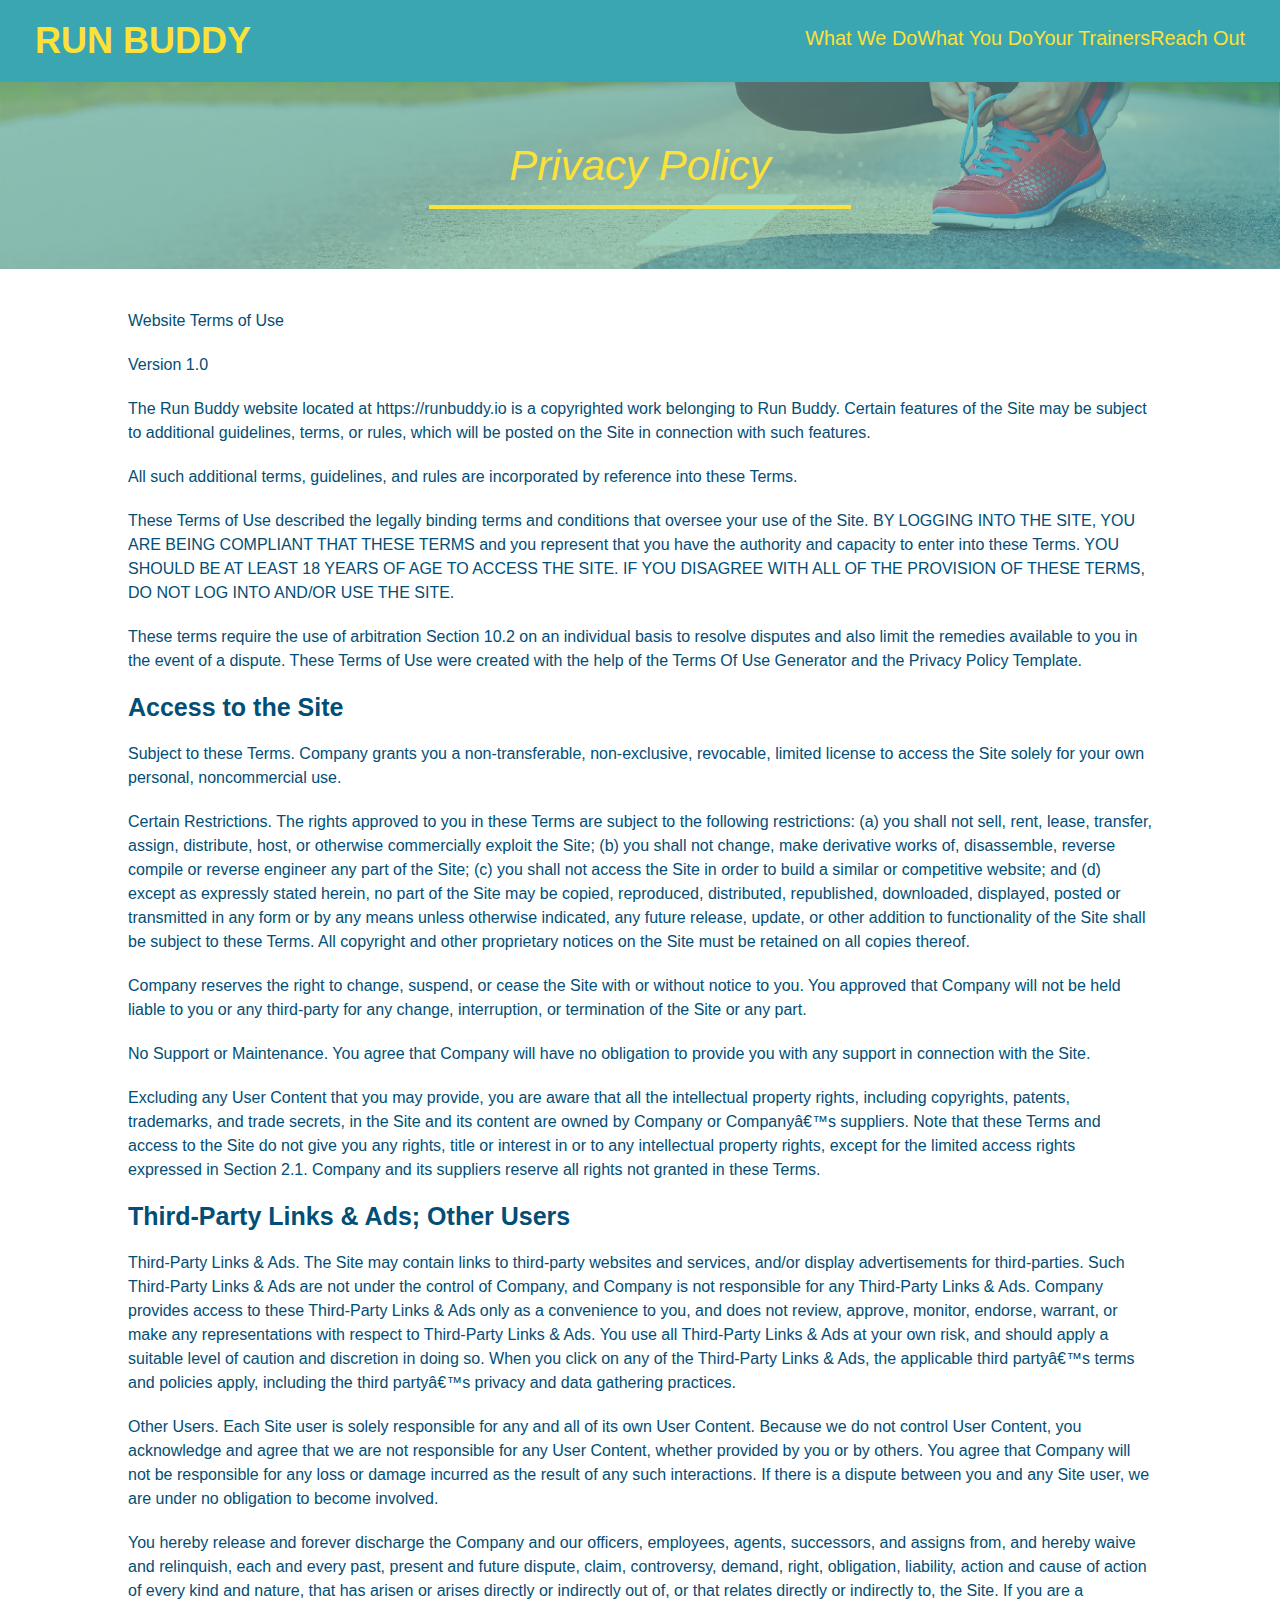
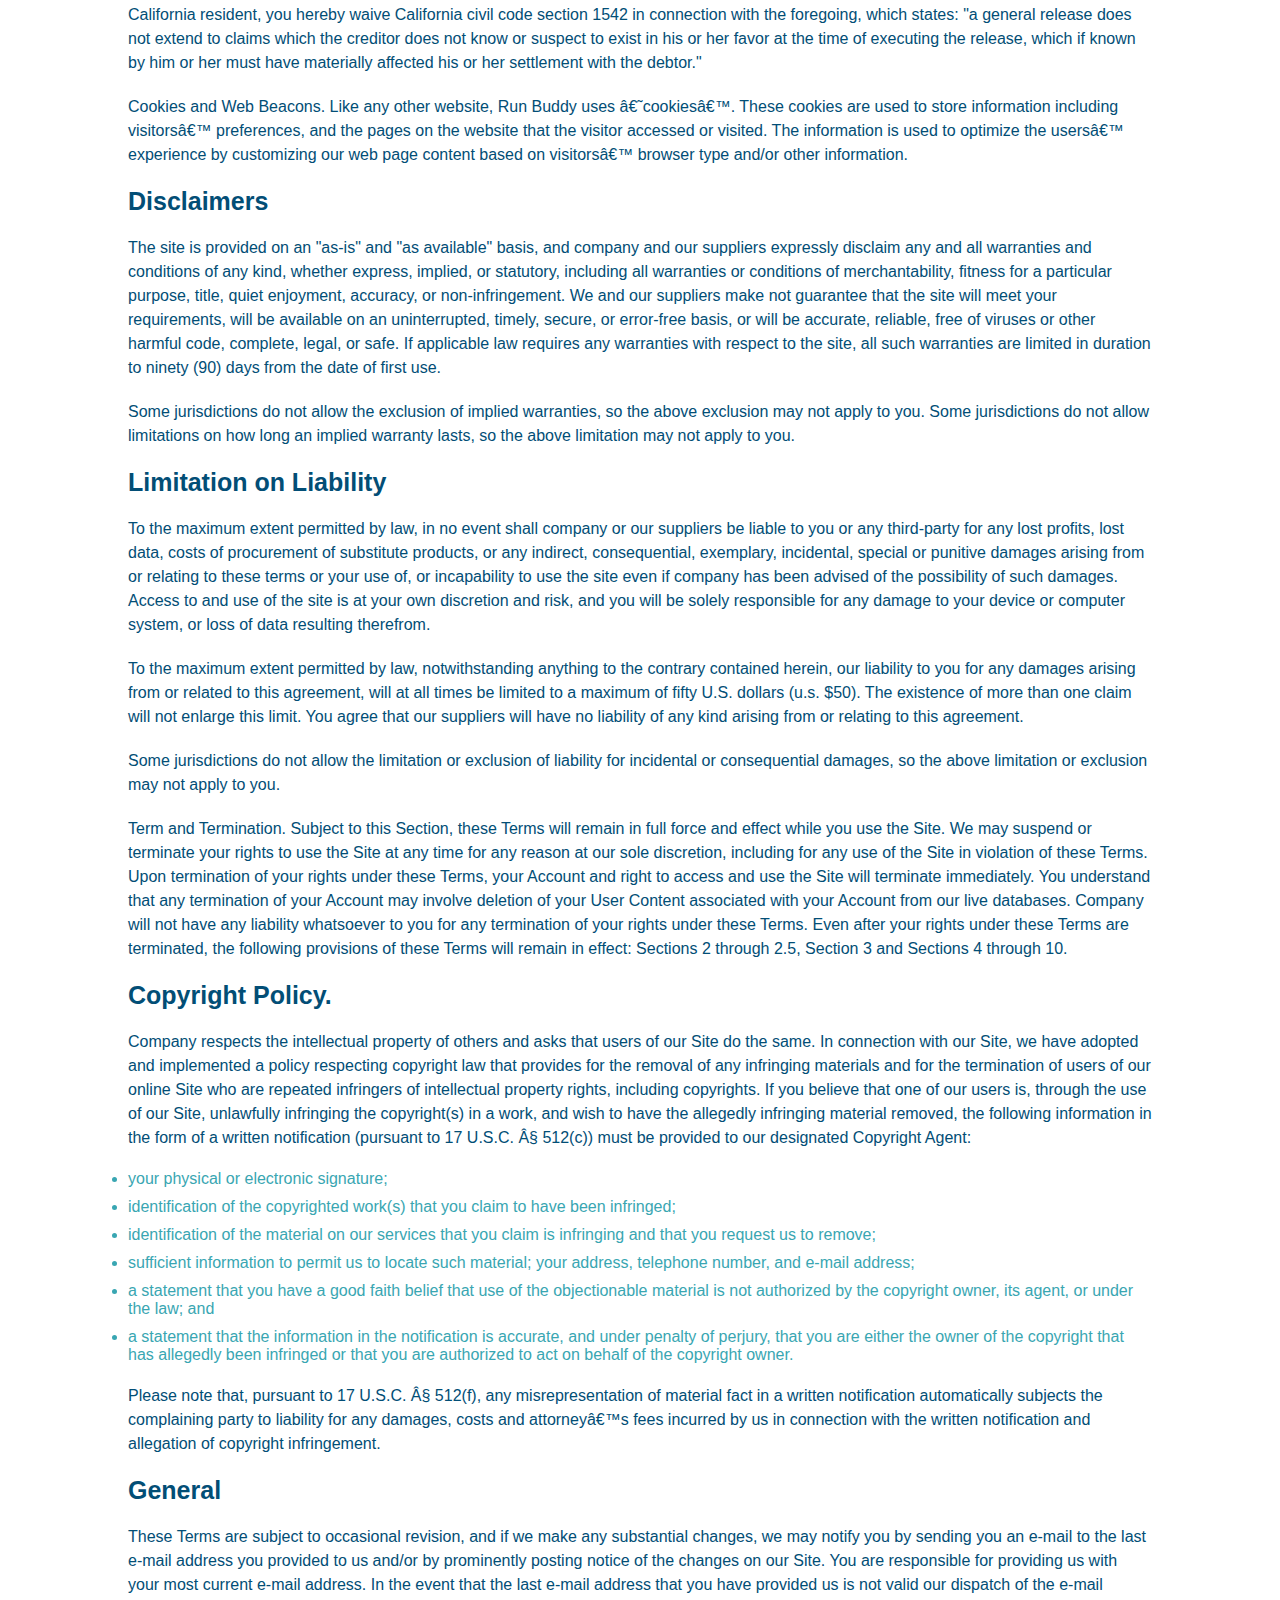
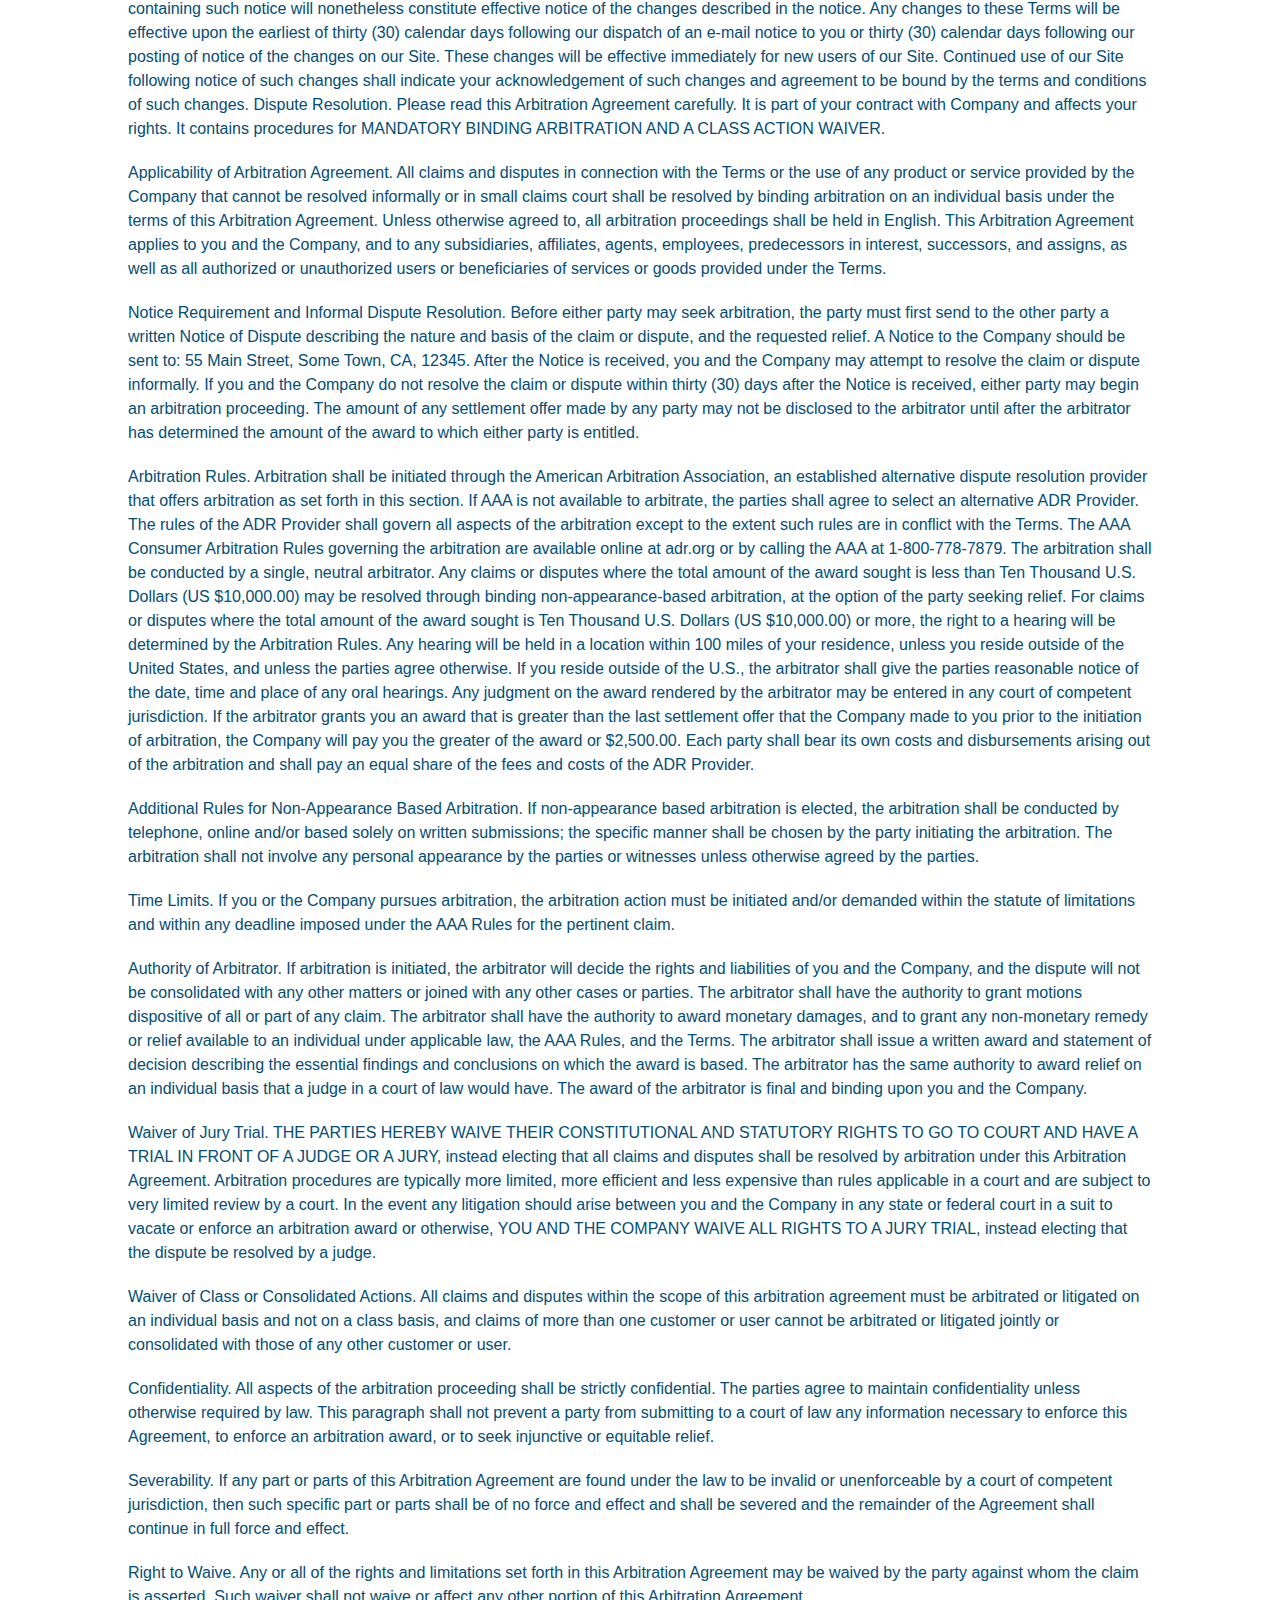
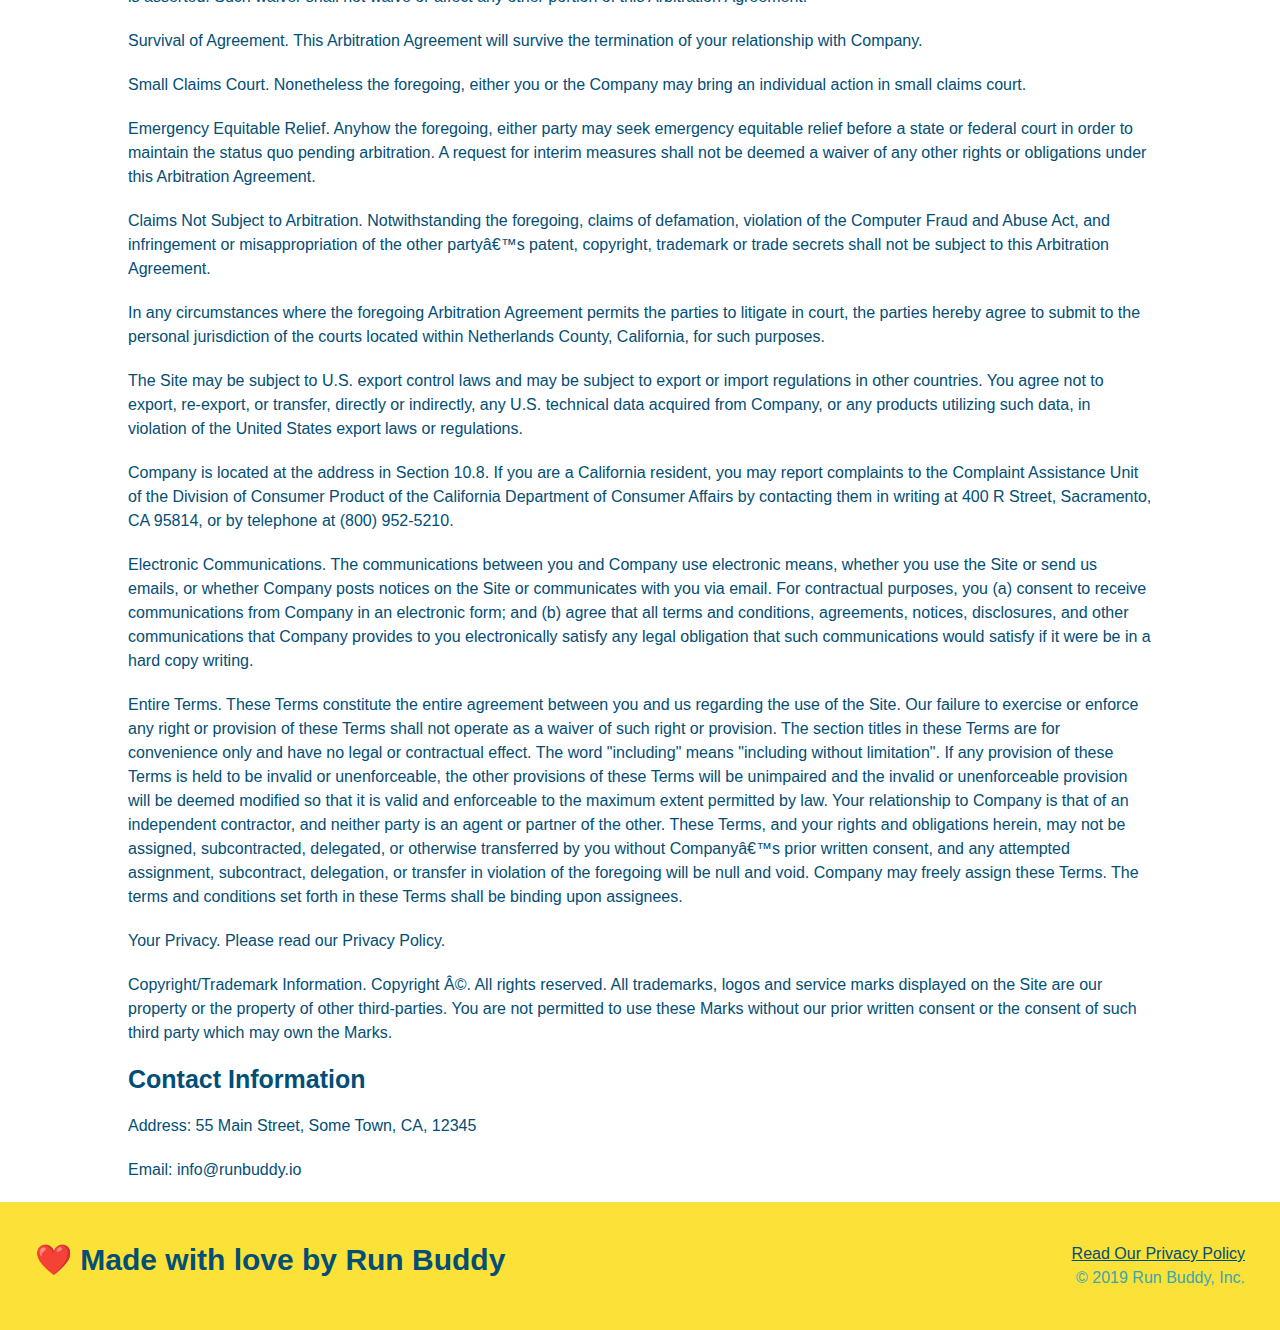
==== commit f4ed45c8: "add media queries" ====
--- a/privacy-policy.html
+++ b/privacy-policy.html
@@ -1,6 +1,7 @@
 <!DOCTYPE html>
 <html lang="en">
   <head>
+    <meta name="viewport" content="width=device-width, initial-scale=1.0" />
     <link rel="stylesheet" href="./assets/css/style.css"/>
     <link rel="stylesheet" href="./assets/css/2ndstyle.css"/>
     <meta charset="UTF-8" />
--- a/assets/css/style.css
+++ b/assets/css/style.css
@@ -14,6 +14,8 @@
 header {
     padding: 20px 35px;
     background-color:  #39a6b2;
+    display: flex;
+    justify-content: space-between;
 }
 
 header h1 {
@@ -21,7 +23,6 @@
     font-size: 36px;
     color: #fce138;
     margin: 0;
-    display: inline;
 }
 
 header a {
@@ -30,35 +31,39 @@
 }
 
 header nav {
-    float: right;
     margin: 7px 0;
 }
 
-header nav ul li {
-    display: inline;
+header nav ul {
+    display: flex;
+    flex-wrap: wrap;
+    justify-content: space-between;
+    align-items: center;
+    list-style: none;
 }
 
 header nav ul li a {
-    margin: 0 30px;
+    padding: 10 15px;
     font-weight: ligther;
-    font-size: 22px;
+    font-size: 1.55vw;
 }
 
 footer {
   background: #fce138;
   width: 100%;
   padding: 40px 35px;
+  display: flex;
+  justify-content: space-between;
+  flex-wrap: wrap;
 }
 
 footer h2 {
-    display: inline;
     color: #024e76;
     font-size: 30px;
     margin: 0;
 }
 
 footer div {
-    float: right;
     line-height: 1.5;
     text-align: right;
 }
@@ -74,22 +79,47 @@
 /* Hero Style Start */
 .hero {
     background-image: url("../images/hero-bg.jpg");
-    height: 600px;
+    justify-content: center;
     background-size: cover;
     background-position: center;
-    position: relative;
-}
+    display: flex;
+    background-color: white;
+    font-size: 20px;
+    color: blue;
+    flex-wrap: wrap;
+    align-items: flex-start;
+}
+
 /* Hero Style End */
+
+.hero-cta {
+    width: 35%;
+    text-align: right;
+    margin: 3.5%;
+    color: #fff;
+    font-size: 18px;
+    line-height: 1.2;
+}
+
+.hero-cta h2 {
+  font-style: italic;
+  font-size: 55px;
+  color: #fce138;
+}
+
+.hero-secondary {
+    background-color: black;
+    font-size: 20px;
+    color: red;
+  }
 
 .hero-form {
     background-color: #fce138;
     padding: 20px;
-    width: 500px;
     color: #024e76;
     border: solid 3px #024e76;
-    position: absolute;
-    bottom: 120px;
-    right: 140px;
+    width: 40%;
+    margin: 3.5%;
 }
 
 .hero-form h3 {
@@ -134,20 +164,22 @@
     width: 80%;
     font-size: 20px;
     margin: 0 auto;
+    text-align: center;
   }
 
   .steps { 
+    
+    background: #fce138;
+  }
+  
+  .section-title {
+    font-size: 48px;
+    color: #024e76;
+    padding-bottom: 20px;
     text-align: center;
-    background: #fce138;
-  }
-  
-  .section-title {
-    font-size: 55px;
-    color: #024e76;
-    margin-bottom: 35px;
-    padding: 0 100px 20px 100px;
-    display: inline-block;
+    margin: 0 auto 35px auto;
     border-bottom: 3px solid;
+    width: 50%;
   }
   
   .primary-border {
@@ -158,51 +190,80 @@
     border-color: #39a6b2;
   }
 
-  .steps div {
-    margin-bottom: 80px;
-  }
-  
-  .steps img {
-    width: 15%;
-    margin: 10px 0;
-  } 
-  
-  .steps h3 {
+  .step {
+    margin: 50px auto;
+    padding-bottom: 50px;
+    width: 80%;
+    border-bottom: 1px solid #39a6b2;
+    display: flex;
+    flex-wrap: wrap;
+    align-items: center;
+    justify-content: space-between;
+  }
+  
+  .step h3 {
     color: #024e76;
     font-size: 46px;
-    margin-top: 10px;
-  }
-  
-  .steps p {
+    flex: 1 30%;
+  }
+  
+  .step-text {
+    flex: 12;
+  }
+
+  .step-text p {
     color: #39a6b2;
-    font-size: 23px;
-  }
-  
-  .steps span {
-    font-size: 38px;
+    font-size: 18px;
+  }
+  
+  .step-text h4 {
+    font-size: 26px;
+    line-height: 1.5;
+    color: #024e76;
+  }
+
+  .step-info {
+    flex: 2 70%;
+    display: flex;
+    flex-wrap: wrap;
+    align-items: center;
+  }
+
+  .step-img {
+    flex: 1 12%;
+    margin-right: 20px;
+  }
+
+  .step-img img {
+    max-width: 100%;
   }
 
   .trainers {
-    text-align: center;
+    width: 100%;
+    margin: 0 auto;
+    display: flex;
+    flex-wrap: wrap;
+    justify-content: space-around;
   }
 
   .trainer {
-    width: 900px;
-    margin: 0 auto 30px auto;
+    
+    margin: 20px;
     background: #024e76;
     color: #fce138;
-    overflow: auto
+    flex: 1;
   }
 
   .trainer img {
-    width: 35%;
-    float: left;
+    width: 100%;
+    
   }
   
   .trainer-bio {
-    padding: 35px;
-    float: left;
-    width: 65%;
+    padding: 25px;
+   
+   
+    line-height: 1.3;
   }
 
   .text-left {
@@ -214,23 +275,23 @@
   }
 
   .trainer-bio h3 {
-    font-size: 32px;
-    margin-bottom: 8px;
+    font-size: 28px;
+  
   }
   
   .trainer-bio h4 {
     font-weight: lighter;
-    font-size: 26px;
-    margin-bottom: 25px;
+    font-size: 22px;
+    margin-bottom: 15px;
   }
   
   .trainer-bio p {
     font-size: 17px;
-    line-height: 1.3;
+    
   }
 
   .contact {
-    text-align: center;
+    
     background: #024e76;
   }
 
@@ -238,17 +299,19 @@
     color: #fce138;
   }
 
+  .contact-info {
+    display: flex;
+    justify-content: space-between;
+    flex-wrap: wrap;
+  }
+
   .contact-info iframe {
-    width: 400px;
+    
     height: 400px;
   }
 
   .contact-info div {
-    width: 410px;
-    display: inline-block;
-    vertical-align: top;
-    text-align: left;
-    margin: 30px 0 0 60px;
+   
     color: white;
   }
 
@@ -260,10 +323,48 @@
   .contact-info p, .contact-info address {
     margin: 20px 0;
     line-height: 1.5;
-    font-size: 20px;
+    font-size: 16px;
     font-style: normal;
   }
   
   .contact-info a {
     color: #fce138;
-  }+  }
+
+  .contact-info > * {
+    flex: 1;
+    margin: 15px;
+  }
+
+  .flex-row {
+    display: flex;
+  }
+
+  .contact-form input, .contact-form textarea {
+    border: 1px solid #024e76;
+    display: block;
+    padding: 7px 15px;
+    font-size: 16px;
+    color: #024e76;
+    width: 100%;
+    margin-bottom: 15px;
+    margin-top: 5px;
+  }
+
+  .contact-form button {
+    width: 100%;
+    border: none;
+    background: #fce138;
+    color: #024e76;
+    text-align: center;
+    padding: 15px 0;
+    font-size: 16px;
+  }
+
+  /* MEDIA QUERY FOR SMALLER DESKTOP SCREENS AND SMALLER */
+@media screen and (max-width: 980px) {
+ 
+    /* this will be applied on any screen smaller than 980px */
+ 
+}
+
--- a/assets/css/2ndstyle.css
+++ b/assets/css/2ndstyle.css
@@ -20,7 +20,7 @@
 
 .secondary-content {
   width: 80%;
-  margin: center;
+  margin: auto;
   color: #024e76;
 }
 
